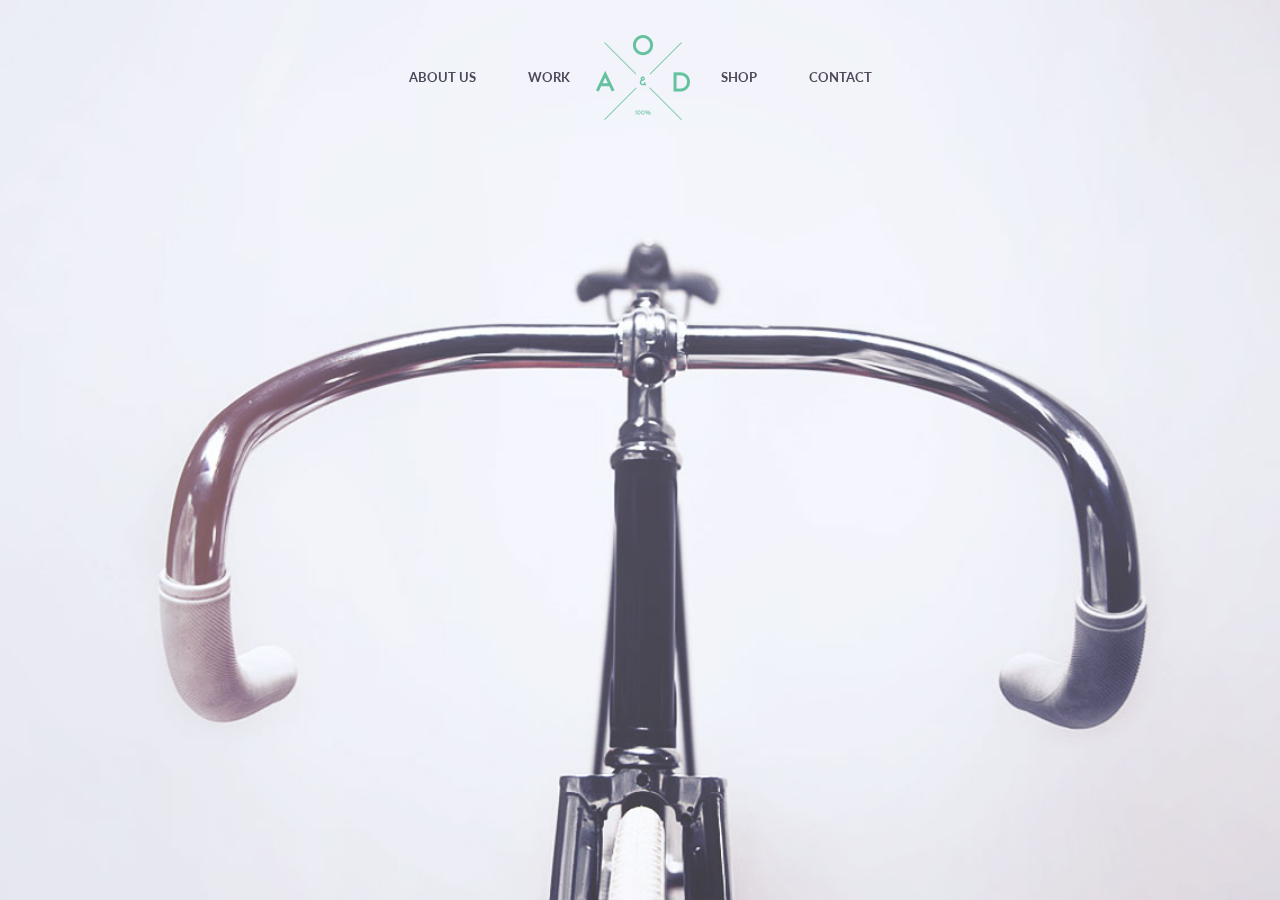
==== bicycle/index.html @ d7415c0c "0003: add section 'Hero'" ====
<!DOCTYPE html>
<html lang="en">
<head>
    <meta charset="UTF-8">
    <meta name="viewport" content="width=device-width, initial-scale=1.0">
    <meta http-equiv="X-UA-Compatible" content="ie=edge">
    <meta name="description" content="Example of Landing Page layout">
    <meta name="keywords" content="HTML,CSS,XML,JavaScript">
    <meta name="author" content="Oleksii Rohochyi">
    <title>AOD Store - get exclusive bikes for best prices.</title>

    <!-- Stylesheets -->
    <link href="https://fonts.googleapis.com/css?family=Lato:300,400,400i,700&display=swap" rel="stylesheet">
    <link rel="stylesheet" href="css/style.min.css">

    <!-- Favicon -->
    <link rel="apple-touch-icon" sizes="180x180" href="img/favicon/apple-touch-icon.png">
    <link rel="icon" type="image/png" sizes="32x32" href="img/favicon/favicon-32x32.png">
    <link rel="icon" type="image/png" sizes="16x16" href="img/favicon/favicon-16x16.png">
    <link rel="manifest" href="img/favicon/site.webmanifest">
</head>
<body>
    <div class="page-wrapper">
        <!-- Header -->
        <header class="page-header js-header">
            <div class="logo--mb">
                <a href="#"><img src="img/logo.png" alt="Bycicle"></a>
            </div>
            <nav class="page-nav js-nav">
                <ul class="page-nav__list">
                    <li class="page-nav__item--dotted"><a href="#about_us" class="page-nav__link js-anchor-link">About us</a></li>
                    <li><a href="#work" class="page-nav__link js-anchor-link">Work</a></li>
                    <li class="page-nav__item logo--lg"><a href="/index.html"><img src="img/logo.png" alt="Bycicle"></a></li>
                    <li class="page-nav__item--dotted"><a href="#shop" class="page-nav__link js-anchor-link">Shop</a></li>
                    <li><a href="#contact" class="page-nav__link js-anchor-link">Contact</a></li>
                </ul>
            </nav>
            <button class="nav-toggler js-nav-toggler">
                <span></span>
                <span></span>
                <span></span>
            </button>
        </header>

        <!-- Section Hero -->
        <div class="page-hero">
            <img src="img/block/hero.jpg" class="page-hero__image" alt="Bicycle Amazing">
        </div>
    </div>

    <!-- Include JavaScript Scripts -->
    <script src="https://code.jquery.com/jquery-2.2.0.min.js" type="text/javascript"></script>
    <script src="js/main.js" type="text/javascript"></script>
</body>
</html>
---- bicycle/css/style.min.css ----
html,body,div,span,applet,object,iframe,h1,h2,h3,h4,h5,h6,p,blockquote,pre,a,abbr,acronym,address,big,cite,code,del,dfn,em,img,ins,kbd,q,s,samp,small,strike,strong,sub,sup,tt,var,b,u,i,center,dl,dt,dd,ol,ul,li,fieldset,form,label,legend,table,caption,tbody,tfoot,thead,tr,th,td,article,aside,canvas,details,embed,figure,figcaption,footer,header,hgroup,menu,nav,output,ruby,section,summary,time,mark,audio,video{margin:0;padding:0;border:0;font-size:100%;font:inherit;vertical-align:baseline}article,aside,details,figcaption,figure,footer,header,hgroup,menu,nav,section{display:block}body{line-height:1}ol,ul{list-style:none}blockquote,q{quotes:none}blockquote:before,blockquote:after,q:before,q:after{content:'';content:none}table{border-collapse:collapse;border-spacing:0}*{margin:0;padding:0;-webkit-box-sizing:border-box;box-sizing:border-box}html{font-family:'Lato', sans-serif;font-size:10px}body{color:#848789}.page-wrapper{background:#f7f7f7}p{font-size:1.8rem;line-height:2}strong{font-weight:bold}a{text-decoration:none;color:#848789}a:hover{text-decoration:underline}.d-none{display:none !important}::-webkit-input-placeholder{color:#929292}:-ms-input-placeholder{color:#929292}::-ms-input-placeholder{font-family:'Lato', sans-serif;color:#929292;opacity:0.5}::placeholder{font-family:'Lato', sans-serif;color:#929292;opacity:0.5}img{vertical-align:middle}.page-header{position:fixed;width:100%;padding-top:15px;z-index:200;background:transparent;-webkit-transition:all .15s;transition:all .15s}.page-header.fixed-header{padding-top:15px;background:#fff}@media screen and (min-width: 768px){.page-header{padding-top:35px}.page-header.fixed-header{padding:5px 0}}.page-hero{width:100%;height:100vh}.page-hero__image{height:100vh;-o-object-fit:cover;object-fit:cover;width:100%}.page-nav{position:fixed;width:100%;background:#fff;display:none;-webkit-transition:all 0.2s;transition:all 0.2s}.page-nav__list{display:-webkit-box;display:-ms-flexbox;display:flex;-webkit-box-orient:vertical;-webkit-box-direction:normal;-ms-flex-direction:column;flex-direction:column;-webkit-box-pack:center;-ms-flex-pack:center;justify-content:center;-webkit-box-align:center;-ms-flex-align:center;align-items:center}.page-nav__link{display:inline-block;color:#4d4959;font-weight:bold;font-size:1.3rem;text-transform:uppercase;padding:1em 2em}.nav-toggler{position:absolute;top:50%;right:15px;-webkit-transform:translateY(-50%);transform:translateY(-50%);width:35px;border:none;background:transparent;outline:none;cursor:pointer}.nav-toggler:focus{outline:-webkit-focus-ring-color auto 1px}.nav-toggler span{display:block;background:#64c29e;width:100%;height:3px;margin:6px 0;border-radius:3px}.nav-toggler--open span{background:#353738}.nav--mobile{display:block}.header-nav--opened{background:#fff}@media screen and (min-width: 768px){.page-nav{position:relative;width:auto;height:auto;background:transparent;display:block}.nav-toggler{display:none}.page-nav__list{-webkit-box-orient:horizontal;-webkit-box-direction:normal;-ms-flex-direction:row;flex-direction:row;-webkit-box-pack:center;-ms-flex-pack:center;justify-content:center;-webkit-box-align:center;-ms-flex-align:center;align-items:center}.page-nav__item{position:relative}.logo-lg{display:block}.logo-mb{display:none}.page-nav__item:after{content:'.';font-size:2rem;color:transparent}.page-nav__item--dotted:after{color:#4d4959}}.logo--lg{display:none}.logo--mb img{width:100%;vertical-align:middle}.logo--mb{display:block;width:60px;margin:0 15px 15px}@media screen and (min-width: 768px){.logo--lg{display:block}.logo--mb{display:none}}
/*# sourceMappingURL=style.min.css.map */
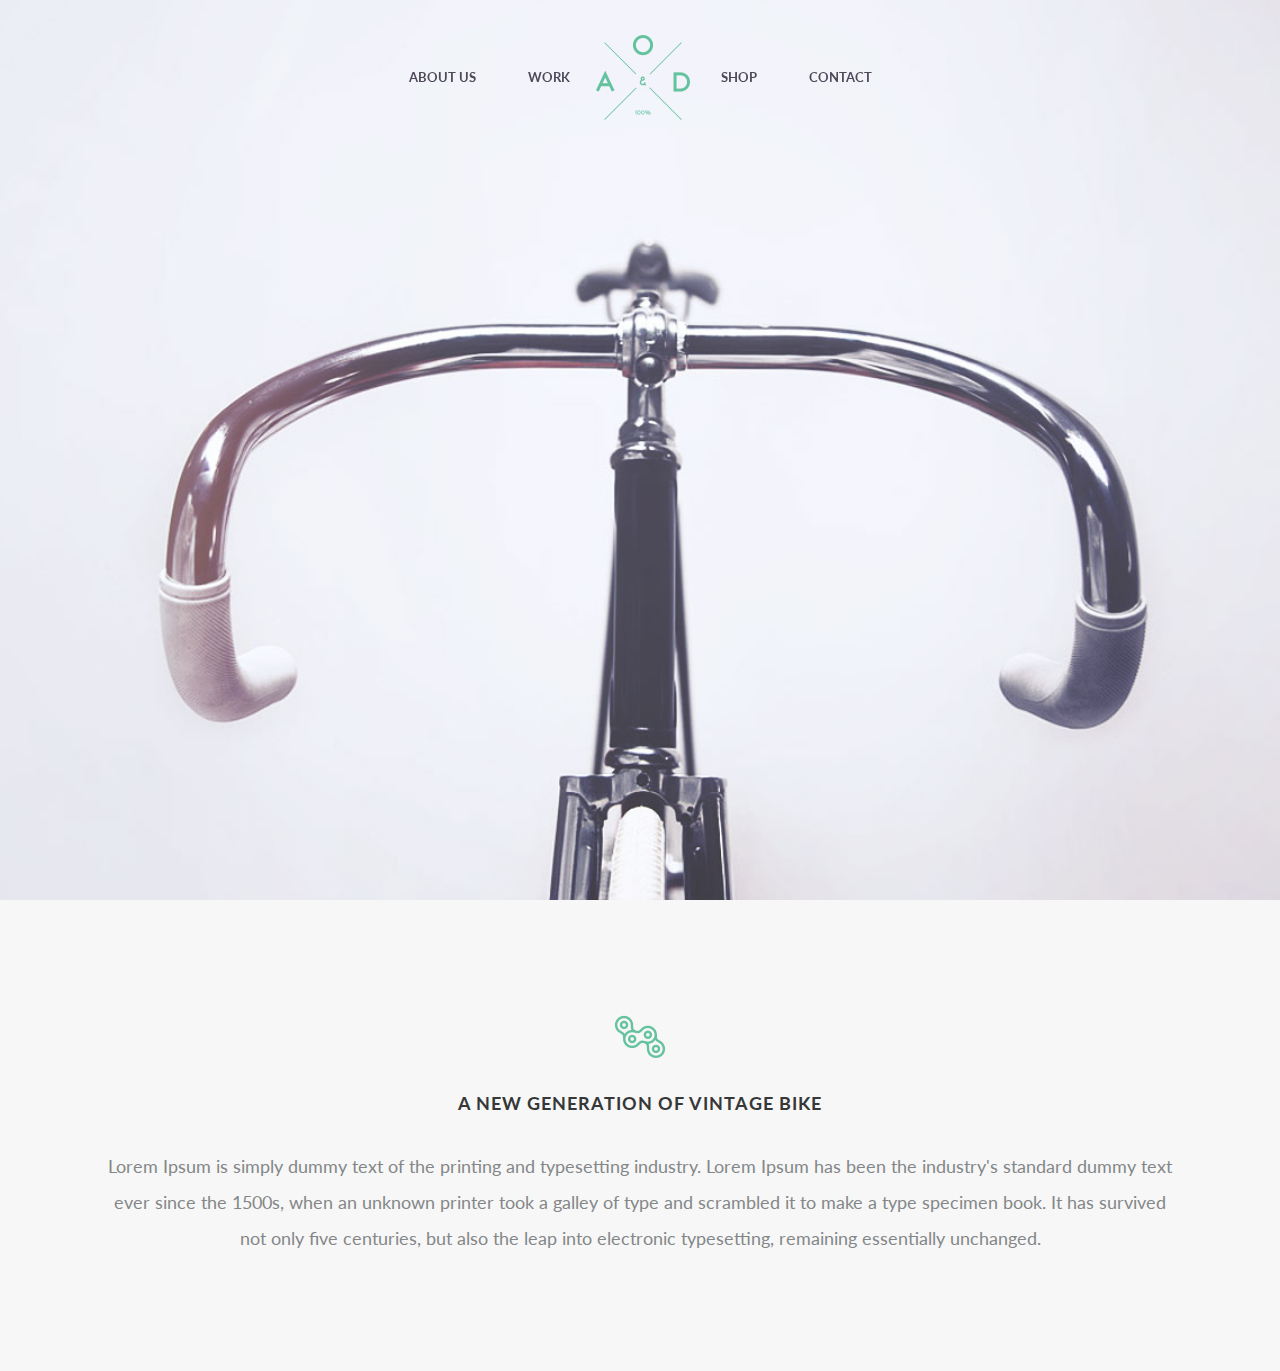
==== commit 7e8f2e9b: "0004: add section 'About us'" ====
--- a/bicycle/index.html
+++ b/bicycle/index.html
@@ -46,8 +46,20 @@
         <div class="page-hero">
             <img src="img/block/hero.jpg" class="page-hero__image" alt="Bicycle Amazing">
         </div>
+
+        <!-- Section About us -->
+        <div id="about_us" class="page-about_us">
+            <header class="page-title__container">
+                <img src="img/icons/cogwheel.png" class="p-title__icon" alt="">
+                <h2 class="page-title">
+                    A NEW GENERATION OF VINTAGE BIKE
+                </h2>
+            </header>
+            <div class="page-about_us__content">
+                <p>Lorem Ipsum is simply dummy text of the printing and typesetting industry. Lorem Ipsum has been the industry's standard dummy text ever since the 1500s, when an unknown printer took a galley of type and scrambled it to make a type specimen book. It has survived not only five centuries, but also the leap into electronic typesetting, remaining essentially unchanged.</p>
+            </div>
+        </div>
     </div>
-
     <!-- Include JavaScript Scripts -->
     <script src="https://code.jquery.com/jquery-2.2.0.min.js" type="text/javascript"></script>
     <script src="js/main.js" type="text/javascript"></script>
--- a/bicycle/css/style.min.css
+++ b/bicycle/css/style.min.css
@@ -1,2 +1,2 @@
-html,body,div,span,applet,object,iframe,h1,h2,h3,h4,h5,h6,p,blockquote,pre,a,abbr,acronym,address,big,cite,code,del,dfn,em,img,ins,kbd,q,s,samp,small,strike,strong,sub,sup,tt,var,b,u,i,center,dl,dt,dd,ol,ul,li,fieldset,form,label,legend,table,caption,tbody,tfoot,thead,tr,th,td,article,aside,canvas,details,embed,figure,figcaption,footer,header,hgroup,menu,nav,output,ruby,section,summary,time,mark,audio,video{margin:0;padding:0;border:0;font-size:100%;font:inherit;vertical-align:baseline}article,aside,details,figcaption,figure,footer,header,hgroup,menu,nav,section{display:block}body{line-height:1}ol,ul{list-style:none}blockquote,q{quotes:none}blockquote:before,blockquote:after,q:before,q:after{content:'';content:none}table{border-collapse:collapse;border-spacing:0}*{margin:0;padding:0;-webkit-box-sizing:border-box;box-sizing:border-box}html{font-family:'Lato', sans-serif;font-size:10px}body{color:#848789}.page-wrapper{background:#f7f7f7}p{font-size:1.8rem;line-height:2}strong{font-weight:bold}a{text-decoration:none;color:#848789}a:hover{text-decoration:underline}.d-none{display:none !important}::-webkit-input-placeholder{color:#929292}:-ms-input-placeholder{color:#929292}::-ms-input-placeholder{font-family:'Lato', sans-serif;color:#929292;opacity:0.5}::placeholder{font-family:'Lato', sans-serif;color:#929292;opacity:0.5}img{vertical-align:middle}.page-header{position:fixed;width:100%;padding-top:15px;z-index:200;background:transparent;-webkit-transition:all .15s;transition:all .15s}.page-header.fixed-header{padding-top:15px;background:#fff}@media screen and (min-width: 768px){.page-header{padding-top:35px}.page-header.fixed-header{padding:5px 0}}.page-hero{width:100%;height:100vh}.page-hero__image{height:100vh;-o-object-fit:cover;object-fit:cover;width:100%}.page-nav{position:fixed;width:100%;background:#fff;display:none;-webkit-transition:all 0.2s;transition:all 0.2s}.page-nav__list{display:-webkit-box;display:-ms-flexbox;display:flex;-webkit-box-orient:vertical;-webkit-box-direction:normal;-ms-flex-direction:column;flex-direction:column;-webkit-box-pack:center;-ms-flex-pack:center;justify-content:center;-webkit-box-align:center;-ms-flex-align:center;align-items:center}.page-nav__link{display:inline-block;color:#4d4959;font-weight:bold;font-size:1.3rem;text-transform:uppercase;padding:1em 2em}.nav-toggler{position:absolute;top:50%;right:15px;-webkit-transform:translateY(-50%);transform:translateY(-50%);width:35px;border:none;background:transparent;outline:none;cursor:pointer}.nav-toggler:focus{outline:-webkit-focus-ring-color auto 1px}.nav-toggler span{display:block;background:#64c29e;width:100%;height:3px;margin:6px 0;border-radius:3px}.nav-toggler--open span{background:#353738}.nav--mobile{display:block}.header-nav--opened{background:#fff}@media screen and (min-width: 768px){.page-nav{position:relative;width:auto;height:auto;background:transparent;display:block}.nav-toggler{display:none}.page-nav__list{-webkit-box-orient:horizontal;-webkit-box-direction:normal;-ms-flex-direction:row;flex-direction:row;-webkit-box-pack:center;-ms-flex-pack:center;justify-content:center;-webkit-box-align:center;-ms-flex-align:center;align-items:center}.page-nav__item{position:relative}.logo-lg{display:block}.logo-mb{display:none}.page-nav__item:after{content:'.';font-size:2rem;color:transparent}.page-nav__item--dotted:after{color:#4d4959}}.logo--lg{display:none}.logo--mb img{width:100%;vertical-align:middle}.logo--mb{display:block;width:60px;margin:0 15px 15px}@media screen and (min-width: 768px){.logo--lg{display:block}.logo--mb{display:none}}
+html,body,div,span,applet,object,iframe,h1,h2,h3,h4,h5,h6,p,blockquote,pre,a,abbr,acronym,address,big,cite,code,del,dfn,em,img,ins,kbd,q,s,samp,small,strike,strong,sub,sup,tt,var,b,u,i,center,dl,dt,dd,ol,ul,li,fieldset,form,label,legend,table,caption,tbody,tfoot,thead,tr,th,td,article,aside,canvas,details,embed,figure,figcaption,footer,header,hgroup,menu,nav,output,ruby,section,summary,time,mark,audio,video{margin:0;padding:0;border:0;font-size:100%;font:inherit;vertical-align:baseline}article,aside,details,figcaption,figure,footer,header,hgroup,menu,nav,section{display:block}body{line-height:1}ol,ul{list-style:none}blockquote,q{quotes:none}blockquote:before,blockquote:after,q:before,q:after{content:'';content:none}table{border-collapse:collapse;border-spacing:0}*{margin:0;padding:0;-webkit-box-sizing:border-box;box-sizing:border-box}html{font-family:'Lato', sans-serif;font-size:10px}body{color:#848789}.page-wrapper{background:#f7f7f7}p{font-size:1.8rem;line-height:2}strong{font-weight:bold}a{text-decoration:none;color:#848789}a:hover{text-decoration:underline}.d-none{display:none !important}::-webkit-input-placeholder{color:#929292}:-ms-input-placeholder{color:#929292}::-ms-input-placeholder{font-family:'Lato', sans-serif;color:#929292;opacity:0.5}::placeholder{font-family:'Lato', sans-serif;color:#929292;opacity:0.5}img{vertical-align:middle}.page-header{position:fixed;width:100%;padding-top:15px;z-index:200;background:transparent;-webkit-transition:all .15s;transition:all .15s}.page-header.fixed-header{padding-top:15px;background:#fff}@media screen and (min-width: 768px){.page-header{padding-top:35px}.page-header.fixed-header{padding:5px 0}}.page-hero{width:100%;height:100vh}.page-hero__image{height:100vh;-o-object-fit:cover;object-fit:cover;width:100%}.page-about_us{padding:115px 15px}.page-about_us__content{text-align:center;max-width:1080px;margin:0 auto}.page-nav{position:fixed;width:100%;background:#fff;display:none;-webkit-transition:all 0.2s;transition:all 0.2s}.page-nav__list{display:-webkit-box;display:-ms-flexbox;display:flex;-webkit-box-orient:vertical;-webkit-box-direction:normal;-ms-flex-direction:column;flex-direction:column;-webkit-box-pack:center;-ms-flex-pack:center;justify-content:center;-webkit-box-align:center;-ms-flex-align:center;align-items:center}.page-nav__link{display:inline-block;color:#4d4959;font-weight:bold;font-size:1.3rem;text-transform:uppercase;padding:1em 2em}.nav-toggler{position:absolute;top:50%;right:15px;-webkit-transform:translateY(-50%);transform:translateY(-50%);width:35px;border:none;background:transparent;outline:none;cursor:pointer}.nav-toggler:focus{outline:-webkit-focus-ring-color auto 1px}.nav-toggler span{display:block;background:#64c29e;width:100%;height:3px;margin:6px 0;border-radius:3px}.nav-toggler--open span{background:#353738}.nav--mobile{display:block}.header-nav--opened{background:#fff}@media screen and (min-width: 768px){.page-nav{position:relative;width:auto;height:auto;background:transparent;display:block}.nav-toggler{display:none}.page-nav__list{-webkit-box-orient:horizontal;-webkit-box-direction:normal;-ms-flex-direction:row;flex-direction:row;-webkit-box-pack:center;-ms-flex-pack:center;justify-content:center;-webkit-box-align:center;-ms-flex-align:center;align-items:center}.page-nav__item{position:relative}.logo-lg{display:block}.logo-mb{display:none}.page-nav__item:after{content:'.';font-size:2rem;color:transparent}.page-nav__item--dotted:after{color:#4d4959}}.logo--lg{display:none}.logo--mb img{width:100%;vertical-align:middle}.logo--mb{display:block;width:60px;margin:0 15px 15px}@media screen and (min-width: 768px){.logo--lg{display:block}.logo--mb{display:none}}.page-title__container{text-align:center}.page-title__icon{vertical-align:middle}.page-title{padding:2em 0;color:#353738;font-weight:bold;font-size:1.8rem;letter-spacing:1px}
 /*# sourceMappingURL=style.min.css.map */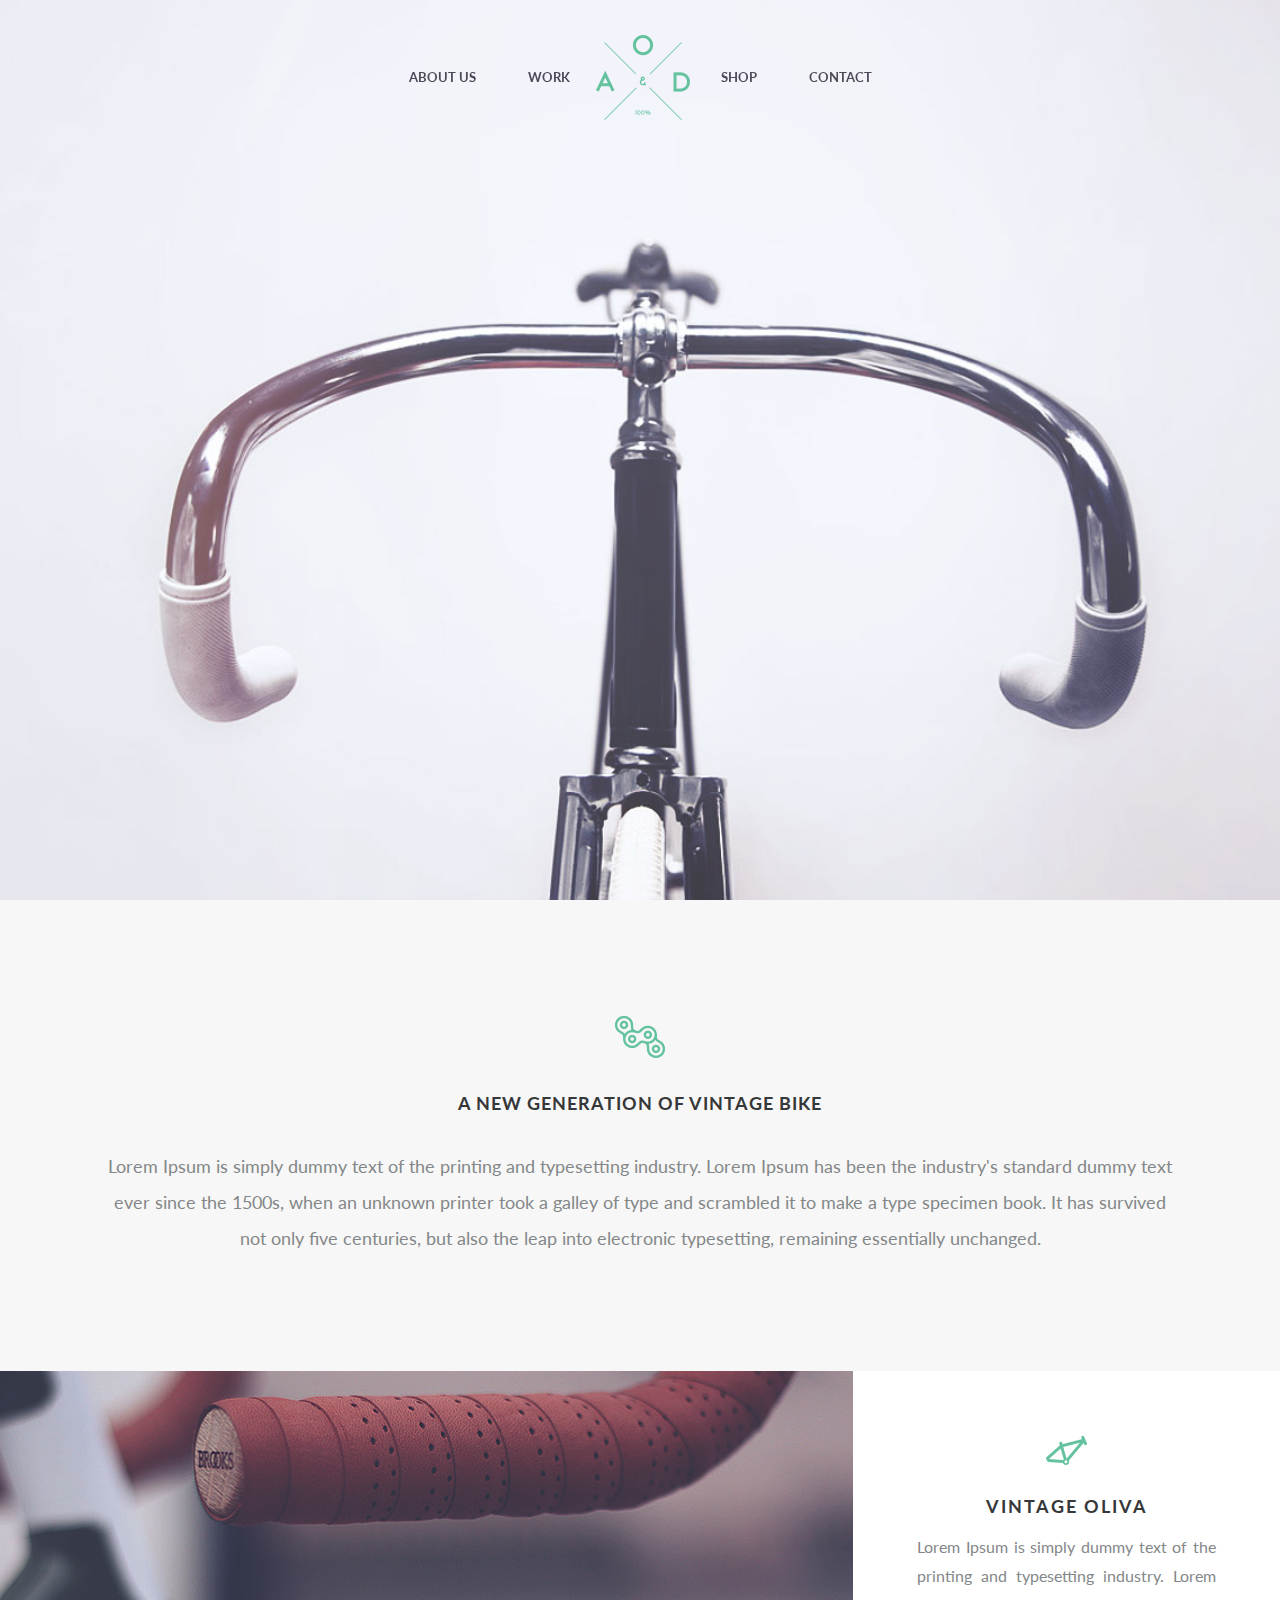
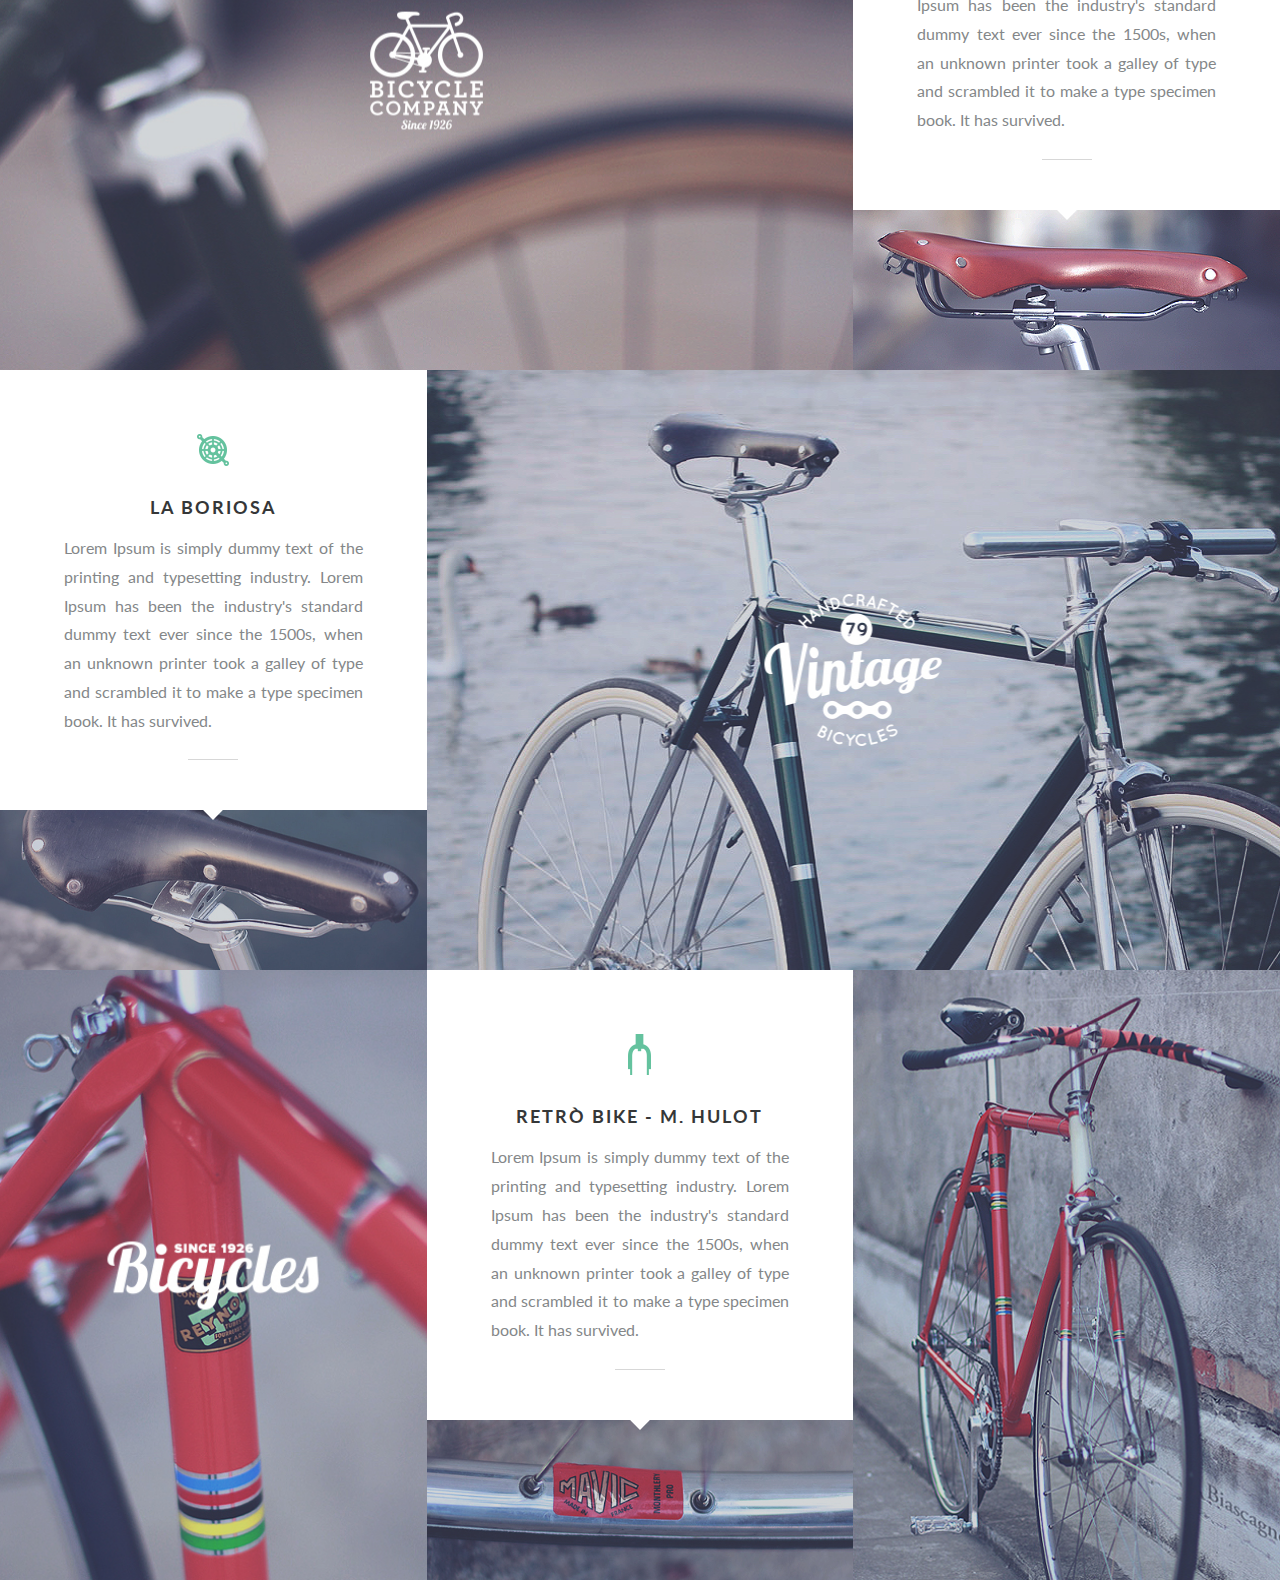
==== commit 6e18d717: "0005: add section 'Work'" ====
--- a/bicycle/index.html
+++ b/bicycle/index.html
@@ -59,6 +59,49 @@
                 <p>Lorem Ipsum is simply dummy text of the printing and typesetting industry. Lorem Ipsum has been the industry's standard dummy text ever since the 1500s, when an unknown printer took a galley of type and scrambled it to make a type specimen book. It has survived not only five centuries, but also the leap into electronic typesetting, remaining essentially unchanged.</p>
             </div>
         </div>
+        <!-- Section Work -->
+        <div id="work" class="page-work">
+            <div class="work-item work-1"><img src="img/work/bike01.jpg" alt="work" class="work-item__image"></div>
+            <div class="work-item work-4"><img src="img/work/bike03.jpg" alt="work" class="work-item__image"></div>
+            <div class="work-item work-5"><img src="img/work/bike05.jpg" alt="work" class="work-item__image"></div>
+            <div class="work-item work-7"><img src="img/work/bike07.jpg" alt="work" class="work-item__image"></div>
+            <div class="work-item work-item--secondary work-2">
+                <div class="work-item__col work-item__content">
+                    <img src="img/icons/oliva.png" alt="">
+                    <h4 class="work-item__title">vintage Oliva</h4>
+                    <p>
+                        Lorem Ipsum is simply dummy text of the printing and typesetting industry. Lorem Ipsum has been the industry's standard dummy text ever since the 1500s, when an unknown printer took a galley of type and scrambled it to make a type specimen book. It has survived.
+                    </p>
+                </div>
+                <div class="work-item__col">
+                    <img src="img/work/bike02.jpg" class="work-item__image" alt="work">
+                </div>
+            </div>
+            <div class="work-item work-item--secondary work-3">
+                <div class="work-item__col work-item__content">
+                    <img src="img/icons/boriosa.png" alt="">
+                    <h4 class="work-item__title">La Boriosa</h4>
+                    <p>
+                        Lorem Ipsum is simply dummy text of the printing and typesetting industry. Lorem Ipsum has been the industry's standard dummy text ever since the 1500s, when an unknown printer took a galley of type and scrambled it to make a type specimen book. It has survived.
+                    </p>
+                </div>
+                <div class="work-item__col">
+                    <img src="img/work/bike04.jpg" class="work-item__image" alt="work">
+                </div>
+            </div>
+            <div class="work-item work-item--secondary work-6">
+                <div class="work-item__col work-item__content">
+                    <img src="img/icons/hulot.png" alt="">
+                    <h4 class="work-item__title">retrò Bike - M. Hulot</h4>
+                    <p>
+                        Lorem Ipsum is simply dummy text of the printing and typesetting industry. Lorem Ipsum has been the industry's standard dummy text ever since the 1500s, when an unknown printer took a galley of type and scrambled it to make a type specimen book. It has survived.
+                    </p>
+                </div>
+                <div class="work-item__col">
+                    <img src="img/work/bike06.jpg" class="work-item__image" alt="work">
+                </div>
+            </div>
+        </div>
     </div>
     <!-- Include JavaScript Scripts -->
     <script src="https://code.jquery.com/jquery-2.2.0.min.js" type="text/javascript"></script>
--- a/bicycle/css/style.min.css
+++ b/bicycle/css/style.min.css
@@ -1,2 +1,14 @@
-html,body,div,span,applet,object,iframe,h1,h2,h3,h4,h5,h6,p,blockquote,pre,a,abbr,acronym,address,big,cite,code,del,dfn,em,img,ins,kbd,q,s,samp,small,strike,strong,sub,sup,tt,var,b,u,i,center,dl,dt,dd,ol,ul,li,fieldset,form,label,legend,table,caption,tbody,tfoot,thead,tr,th,td,article,aside,canvas,details,embed,figure,figcaption,footer,header,hgroup,menu,nav,output,ruby,section,summary,time,mark,audio,video{margin:0;padding:0;border:0;font-size:100%;font:inherit;vertical-align:baseline}article,aside,details,figcaption,figure,footer,header,hgroup,menu,nav,section{display:block}body{line-height:1}ol,ul{list-style:none}blockquote,q{quotes:none}blockquote:before,blockquote:after,q:before,q:after{content:'';content:none}table{border-collapse:collapse;border-spacing:0}*{margin:0;padding:0;-webkit-box-sizing:border-box;box-sizing:border-box}html{font-family:'Lato', sans-serif;font-size:10px}body{color:#848789}.page-wrapper{background:#f7f7f7}p{font-size:1.8rem;line-height:2}strong{font-weight:bold}a{text-decoration:none;color:#848789}a:hover{text-decoration:underline}.d-none{display:none !important}::-webkit-input-placeholder{color:#929292}:-ms-input-placeholder{color:#929292}::-ms-input-placeholder{font-family:'Lato', sans-serif;color:#929292;opacity:0.5}::placeholder{font-family:'Lato', sans-serif;color:#929292;opacity:0.5}img{vertical-align:middle}.page-header{position:fixed;width:100%;padding-top:15px;z-index:200;background:transparent;-webkit-transition:all .15s;transition:all .15s}.page-header.fixed-header{padding-top:15px;background:#fff}@media screen and (min-width: 768px){.page-header{padding-top:35px}.page-header.fixed-header{padding:5px 0}}.page-hero{width:100%;height:100vh}.page-hero__image{height:100vh;-o-object-fit:cover;object-fit:cover;width:100%}.page-about_us{padding:115px 15px}.page-about_us__content{text-align:center;max-width:1080px;margin:0 auto}.page-nav{position:fixed;width:100%;background:#fff;display:none;-webkit-transition:all 0.2s;transition:all 0.2s}.page-nav__list{display:-webkit-box;display:-ms-flexbox;display:flex;-webkit-box-orient:vertical;-webkit-box-direction:normal;-ms-flex-direction:column;flex-direction:column;-webkit-box-pack:center;-ms-flex-pack:center;justify-content:center;-webkit-box-align:center;-ms-flex-align:center;align-items:center}.page-nav__link{display:inline-block;color:#4d4959;font-weight:bold;font-size:1.3rem;text-transform:uppercase;padding:1em 2em}.nav-toggler{position:absolute;top:50%;right:15px;-webkit-transform:translateY(-50%);transform:translateY(-50%);width:35px;border:none;background:transparent;outline:none;cursor:pointer}.nav-toggler:focus{outline:-webkit-focus-ring-color auto 1px}.nav-toggler span{display:block;background:#64c29e;width:100%;height:3px;margin:6px 0;border-radius:3px}.nav-toggler--open span{background:#353738}.nav--mobile{display:block}.header-nav--opened{background:#fff}@media screen and (min-width: 768px){.page-nav{position:relative;width:auto;height:auto;background:transparent;display:block}.nav-toggler{display:none}.page-nav__list{-webkit-box-orient:horizontal;-webkit-box-direction:normal;-ms-flex-direction:row;flex-direction:row;-webkit-box-pack:center;-ms-flex-pack:center;justify-content:center;-webkit-box-align:center;-ms-flex-align:center;align-items:center}.page-nav__item{position:relative}.logo-lg{display:block}.logo-mb{display:none}.page-nav__item:after{content:'.';font-size:2rem;color:transparent}.page-nav__item--dotted:after{color:#4d4959}}.logo--lg{display:none}.logo--mb img{width:100%;vertical-align:middle}.logo--mb{display:block;width:60px;margin:0 15px 15px}@media screen and (min-width: 768px){.logo--lg{display:block}.logo--mb{display:none}}.page-title__container{text-align:center}.page-title__icon{vertical-align:middle}.page-title{padding:2em 0;color:#353738;font-weight:bold;font-size:1.8rem;letter-spacing:1px}
+html,body,div,span,applet,object,iframe,h1,h2,h3,h4,h5,h6,p,blockquote,pre,a,abbr,acronym,address,big,cite,code,del,dfn,em,img,ins,kbd,q,s,samp,small,strike,strong,sub,sup,tt,var,b,u,i,center,dl,dt,dd,ol,ul,li,fieldset,form,label,legend,table,caption,tbody,tfoot,thead,tr,th,td,article,aside,canvas,details,embed,figure,figcaption,footer,header,hgroup,menu,nav,output,ruby,section,summary,time,mark,audio,video{margin:0;padding:0;border:0;font-size:100%;font:inherit;vertical-align:baseline}article,aside,details,figcaption,figure,footer,header,hgroup,menu,nav,section{display:block}body{line-height:1}ol,ul{list-style:none}blockquote,q{quotes:none}blockquote:before,blockquote:after,q:before,q:after{content:'';content:none}table{border-collapse:collapse;border-spacing:0}*{margin:0;padding:0;-webkit-box-sizing:border-box;box-sizing:border-box}html{font-family:'Lato', sans-serif;font-size:10px}body{color:#848789}.page-wrapper{background:#f7f7f7}p{font-size:1.8rem;line-height:2}strong{font-weight:bold}a{text-decoration:none;color:#848789}a:hover{text-decoration:underline}.d-none{display:none !important}::-webkit-input-placeholder{color:#929292}:-ms-input-placeholder{color:#929292}::-ms-input-placeholder{font-family:'Lato', sans-serif;color:#929292;opacity:0.5}::placeholder{font-family:'Lato', sans-serif;color:#929292;opacity:0.5}img{vertical-align:middle}.page-header{position:fixed;width:100%;padding-top:15px;z-index:200;background:transparent;-webkit-transition:all .15s;transition:all .15s}.page-header.fixed-header{padding-top:15px;background:#fff}@media screen and (min-width: 768px){.page-header{padding-top:35px}.page-header.fixed-header{padding:5px 0}}.page-hero{width:100%;height:100vh}.page-hero__image{height:100vh;-o-object-fit:cover;object-fit:cover;width:100%}.page-about_us{padding:115px 15px}.page-about_us__content{text-align:center;max-width:1080px;margin:0 auto}.page-work{display:-ms-grid;display:grid;-ms-grid-columns:1fr;grid-template-columns:1fr;-ms-grid-rows:auto;grid-template-rows:auto;grid-template-areas:"w1"+ "w2"+ "w4"+ "w3"+ "w5"+ "w6"+ "w7"}.work-item--secondary{display:-webkit-box;display:-ms-flexbox;display:flex;-webkit-box-orient:vertical;-webkit-box-direction:normal;-ms-flex-direction:column;flex-direction:column}.work-item__content{position:relative;text-align:center;padding:15% 15% 10%;-webkit-box-flex:1;-ms-flex:1;flex:1;background:#fff}.work-item__content:before{content:"";position:absolute;bottom:50px;left:50%;-webkit-transform:translateX(-50%);transform:translateX(-50%);height:1px;width:50px;background:#353738;opacity:.2}.work-item__content:after{content:'';position:absolute;bottom:-7px;left:50%;-webkit-transform:translateX(-50%) rotate(45deg);transform:translateX(-50%) rotate(45deg);width:14px;height:14px;background:#fff}.work-item__content p{font-size:1.6rem;text-align:justify;margin-bottom:2em;line-height:1.8}.work-item__title{font-size:1.8rem;margin-top:1.8em;margin-bottom:1em;font-weight:bold;text-transform:uppercase;color:#353738;letter-spacing:2px}.work-item__image{width:100%;height:100%;-o-object-fit:cover;object-fit:cover}.work-1{-ms-grid-row:1;-ms-grid-column:1;grid-area:w1}.work-2{-ms-grid-row:2;-ms-grid-column:1;grid-area:w2}.work-3{-ms-grid-row:4;-ms-grid-column:1;grid-area:w3}.work-4{-ms-grid-row:3;-ms-grid-column:1;grid-area:w4}.work-5{-ms-grid-row:5;-ms-grid-column:1;grid-area:w5}.work-6{-ms-grid-row:6;-ms-grid-column:1;grid-area:w6}.work-7{-ms-grid-row:7;-ms-grid-column:1;grid-area:w7}@media screen and (min-width: 576px){.page-work{-ms-grid-columns:(1fr)[2];grid-template-columns:repeat(2, 1fr);grid-template-areas:"w1 w1"+ "w2 w3"+ "w4 w4"+ "w5 w6"+ "w7 w7"}}@media screen and (min-width: 1200px){.page-work{-ms-grid-columns:(1fr)[3];grid-template-columns:repeat(3, 1fr);grid-template-areas:"w1 w1 w2"+ "w3 w4 w4"+ "w5 w6 w7"}}.page-nav{position:fixed;width:100%;background:#fff;display:none;-webkit-transition:all 0.2s;transition:all 0.2s}.page-nav__list{display:-webkit-box;display:-ms-flexbox;display:flex;-webkit-box-orient:vertical;-webkit-box-direction:normal;-ms-flex-direction:column;flex-direction:column;-webkit-box-pack:center;-ms-flex-pack:center;justify-content:center;-webkit-box-align:center;-ms-flex-align:center;align-items:center}.page-nav__link{display:inline-block;color:#4d4959;font-weight:bold;font-size:1.3rem;text-transform:uppercase;padding:1em 2em}.nav-toggler{position:absolute;top:50%;right:15px;-webkit-transform:translateY(-50%);transform:translateY(-50%);width:35px;border:none;background:transparent;outline:none;cursor:pointer}.nav-toggler:focus{outline:-webkit-focus-ring-color auto 1px}.nav-toggler span{display:block;background:#64c29e;width:100%;height:3px;margin:6px 0;border-radius:3px}.nav-toggler--open span{background:#353738}.nav--mobile{display:block}.header-nav--opened{background:#fff}@media screen and (min-width: 768px){.page-nav{position:relative;width:auto;height:auto;background:transparent;display:block}.nav-toggler{display:none}.page-nav__list{-webkit-box-orient:horizontal;-webkit-box-direction:normal;-ms-flex-direction:row;flex-direction:row;-webkit-box-pack:center;-ms-flex-pack:center;justify-content:center;-webkit-box-align:center;-ms-flex-align:center;align-items:center}.page-nav__item{position:relative}.logo-lg{display:block}.logo-mb{display:none}.page-nav__item:after{content:'.';font-size:2rem;color:transparent}.page-nav__item--dotted:after{color:#4d4959}}.logo--lg{display:none}.logo--mb img{width:100%;vertical-align:middle}.logo--mb{display:block;width:60px;margin:0 15px 15px}@media screen and (min-width: 768px){.logo--lg{display:block}.logo--mb{display:none}}.page-title__container{text-align:center}.page-title__icon{vertical-align:middle}.page-title{padding:2em 0;color:#353738;font-weight:bold;font-size:1.8rem;letter-spacing:1px}
 /*# sourceMappingURL=style.min.css.map */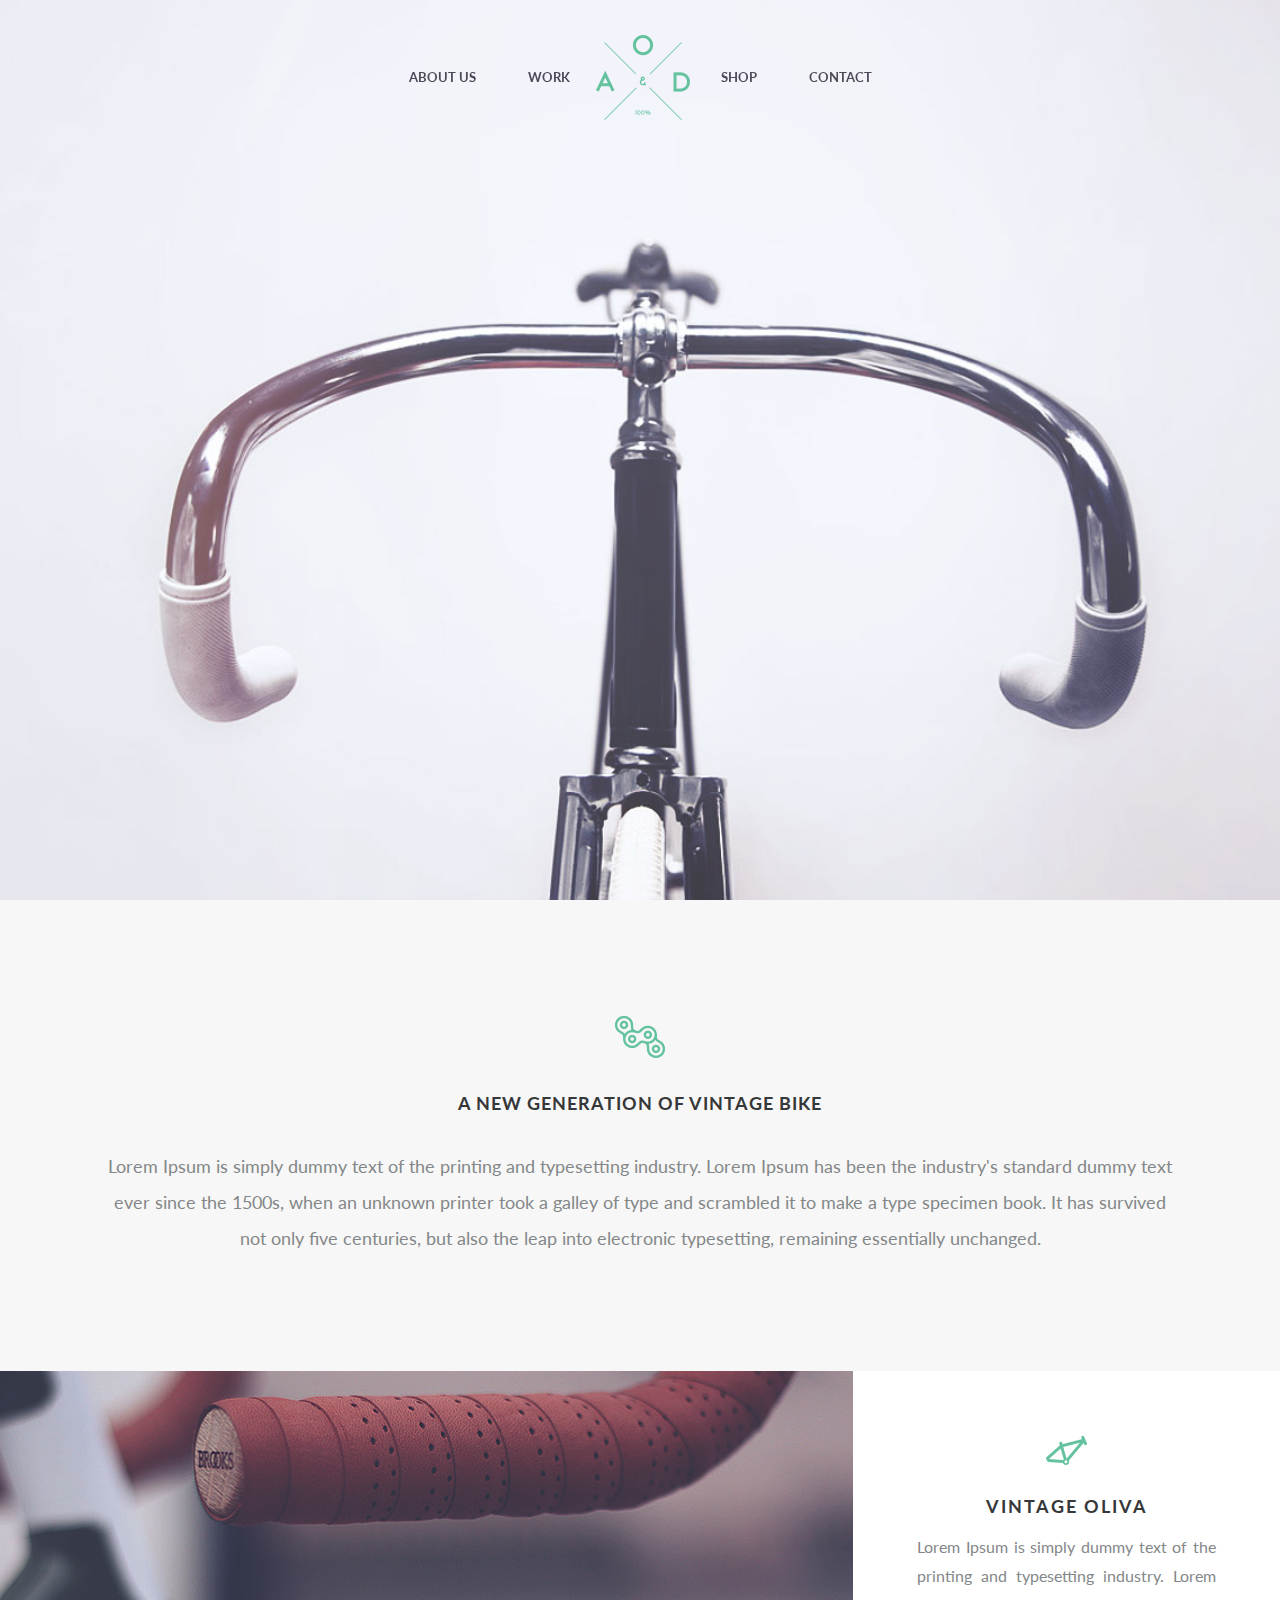
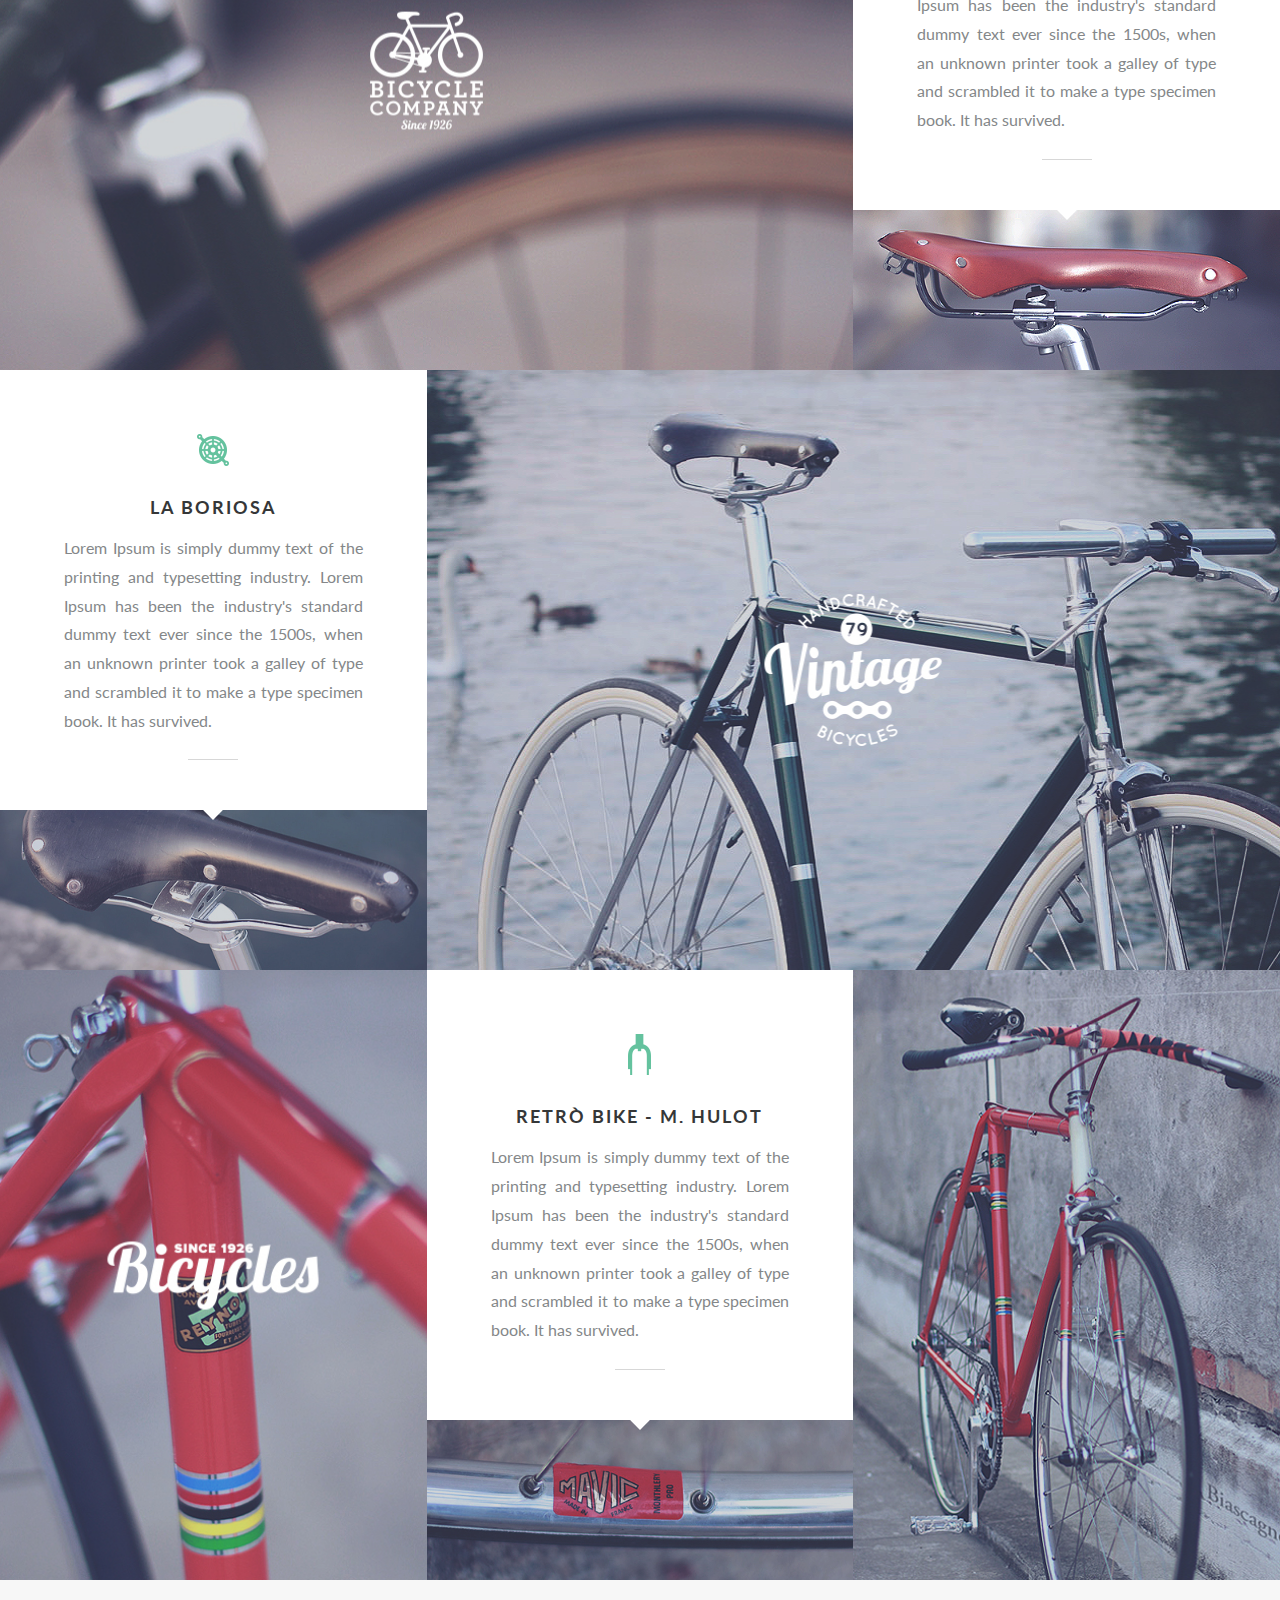
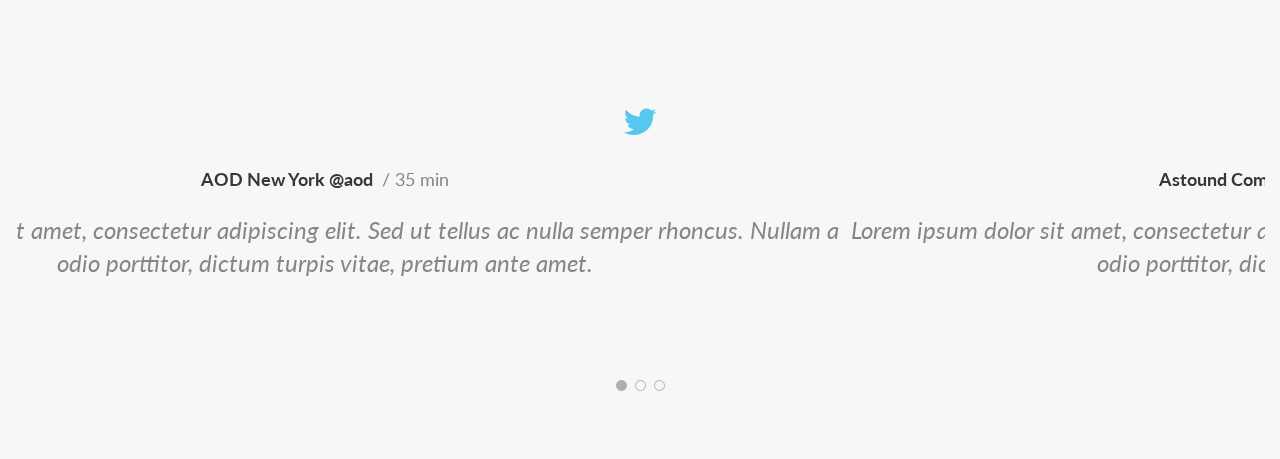
==== commit 42af98af: "0006: add section 'Reviews'" ====
--- a/bicycle/index.html
+++ b/bicycle/index.html
@@ -102,9 +102,59 @@
                 </div>
             </div>
         </div>
+
+        <!-- Section Reviews -->
+        <div class="page-reviews">
+            <div class="page-reviews__header">
+                <img src="img/icons/twitter-light.png" alt="twitter">
+            </div>
+
+            <!-- Review Slider  -->
+            <div class="review-slider">
+                <!-- Slide 01 -->
+                <div class="review-item">
+                    <div class="review-item__title">
+                        <strong>AOD New York @aod</strong>/
+                        <span>35 min</span>
+                    </div>
+                    <div class="review-item__content">
+                        <p>
+                            Lorem ipsum dolor sit amet, consectetur adipiscing elit. Sed ut tellus ac nulla semper rhoncus. Nullam a odio porttitor, dictum turpis vitae, pretium ante amet.
+                        </p>
+                    </div>
+                </div>
+
+                <!-- Slide 02 -->
+                <div class="review-item">
+                    <div class="review-item__title">
+                        <strong>Astound Commerce @astound_commerce</strong>/
+                        <span>15 min</span>
+                    </div>
+                    <div class="review-item__content">
+                        <p>
+                            Lorem ipsum dolor sit amet, consectetur adipiscing elit. Sed ut tellus ac nulla semper rhoncus. Nullam a odio porttitor, dictum turpis vitae, pretium ante amet.
+                        </p>
+                    </div>
+                </div>
+
+                <!-- Slide 03 -->
+                <div class="review-item">
+                    <div class="review-item__title">
+                        <strong>Luke Seven @luke_seven</strong>/
+                        <span>40 min</span>
+                    </div>
+                    <div class="review-item__content">
+                        <p>
+                            Lorem ipsum dolor sit amet, consectetur adipiscing elit. Sed ut tellus ac nulla semper rhoncus. Nullam a odio porttitor, dictum turpis vitae, pretium ante amet.
+                        </p>
+                    </div>
+                </div>
+            </div>
+        </div>
     </div>
     <!-- Include JavaScript Scripts -->
     <script src="https://code.jquery.com/jquery-2.2.0.min.js" type="text/javascript"></script>
+    <script src="js/slick.min.js" type="text/javascript"></script>
     <script src="js/main.js" type="text/javascript"></script>
 </body>
 </html>--- a/bicycle/css/style.min.css
+++ b/bicycle/css/style.min.css
@@ -1,4 +1,4 @@
-html,body,div,span,applet,object,iframe,h1,h2,h3,h4,h5,h6,p,blockquote,pre,a,abbr,acronym,address,big,cite,code,del,dfn,em,img,ins,kbd,q,s,samp,small,strike,strong,sub,sup,tt,var,b,u,i,center,dl,dt,dd,ol,ul,li,fieldset,form,label,legend,table,caption,tbody,tfoot,thead,tr,th,td,article,aside,canvas,details,embed,figure,figcaption,footer,header,hgroup,menu,nav,output,ruby,section,summary,time,mark,audio,video{margin:0;padding:0;border:0;font-size:100%;font:inherit;vertical-align:baseline}article,aside,details,figcaption,figure,footer,header,hgroup,menu,nav,section{display:block}body{line-height:1}ol,ul{list-style:none}blockquote,q{quotes:none}blockquote:before,blockquote:after,q:before,q:after{content:'';content:none}table{border-collapse:collapse;border-spacing:0}*{margin:0;padding:0;-webkit-box-sizing:border-box;box-sizing:border-box}html{font-family:'Lato', sans-serif;font-size:10px}body{color:#848789}.page-wrapper{background:#f7f7f7}p{font-size:1.8rem;line-height:2}strong{font-weight:bold}a{text-decoration:none;color:#848789}a:hover{text-decoration:underline}.d-none{display:none !important}::-webkit-input-placeholder{color:#929292}:-ms-input-placeholder{color:#929292}::-ms-input-placeholder{font-family:'Lato', sans-serif;color:#929292;opacity:0.5}::placeholder{font-family:'Lato', sans-serif;color:#929292;opacity:0.5}img{vertical-align:middle}.page-header{position:fixed;width:100%;padding-top:15px;z-index:200;background:transparent;-webkit-transition:all .15s;transition:all .15s}.page-header.fixed-header{padding-top:15px;background:#fff}@media screen and (min-width: 768px){.page-header{padding-top:35px}.page-header.fixed-header{padding:5px 0}}.page-hero{width:100%;height:100vh}.page-hero__image{height:100vh;-o-object-fit:cover;object-fit:cover;width:100%}.page-about_us{padding:115px 15px}.page-about_us__content{text-align:center;max-width:1080px;margin:0 auto}.page-work{display:-ms-grid;display:grid;-ms-grid-columns:1fr;grid-template-columns:1fr;-ms-grid-rows:auto;grid-template-rows:auto;grid-template-areas:"w1"+html,body,div,span,applet,object,iframe,h1,h2,h3,h4,h5,h6,p,blockquote,pre,a,abbr,acronym,address,big,cite,code,del,dfn,em,img,ins,kbd,q,s,samp,small,strike,strong,sub,sup,tt,var,b,u,i,center,dl,dt,dd,ol,ul,li,fieldset,form,label,legend,table,caption,tbody,tfoot,thead,tr,th,td,article,aside,canvas,details,embed,figure,figcaption,footer,header,hgroup,menu,nav,output,ruby,section,summary,time,mark,audio,video{margin:0;padding:0;border:0;font-size:100%;font:inherit;vertical-align:baseline}article,aside,details,figcaption,figure,footer,header,hgroup,menu,nav,section{display:block}body{line-height:1}ol,ul{list-style:none}blockquote,q{quotes:none}blockquote:before,blockquote:after,q:before,q:after{content:'';content:none}table{border-collapse:collapse;border-spacing:0}.slick-slider{position:relative;display:block;-webkit-box-sizing:border-box;box-sizing:border-box;-webkit-touch-callout:none;-webkit-user-select:none;-moz-user-select:none;-ms-user-select:none;user-select:none;-ms-touch-action:pan-y;touch-action:pan-y;-webkit-tap-highlight-color:transparent}.slick-list{position:relative;overflow:hidden;display:block;margin:0;padding:0}.slick-list:focus{outline:none}.slick-list.dragging{cursor:pointer;cursor:hand}.slick-slider .slick-track,.slick-slider .slick-list{-webkit-transform:translate3d(0, 0, 0);transform:translate3d(0, 0, 0)}.slick-track{position:relative;left:0;top:0;display:block;margin-left:auto;margin-right:auto}.slick-track:before,.slick-track:after{content:"";display:table}.slick-track:after{clear:both}.slick-loading .slick-track{visibility:hidden}.slick-slide{float:left;height:100%;min-height:1px;display:none}[dir="rtl"] .slick-slide{float:right}.slick-slide img{display:block}.slick-slide.slick-loading img{display:none}.slick-slide.dragging img{pointer-events:none}.slick-initialized .slick-slide{display:block}.slick-loading .slick-slide{visibility:hidden}.slick-vertical .slick-slide{display:block;height:auto;border:1px solid transparent}.slick-arrow.slick-hidden{display:none}*{margin:0;padding:0;-webkit-box-sizing:border-box;box-sizing:border-box}html{font-family:'Lato', sans-serif;font-size:10px}body{color:#848789}.page-wrapper{background:#f7f7f7}p{font-size:1.8rem;line-height:2}strong{font-weight:bold}a{text-decoration:none;color:#848789}a:hover{text-decoration:underline}.d-none{display:none !important}::-webkit-input-placeholder{color:#929292}:-ms-input-placeholder{color:#929292}::-ms-input-placeholder{font-family:'Lato', sans-serif;color:#929292;opacity:0.5}::placeholder{font-family:'Lato', sans-serif;color:#929292;opacity:0.5}img{vertical-align:middle}.page-header{position:fixed;width:100%;padding-top:15px;z-index:200;background:transparent;-webkit-transition:all .15s;transition:all .15s}.page-header.fixed-header{padding-top:15px;background:#fff}@media screen and (min-width: 768px){.page-header{padding-top:35px}.page-header.fixed-header{padding:5px 0}}.page-hero{width:100%;height:100vh}.page-hero__image{height:100vh;-o-object-fit:cover;object-fit:cover;width:100%}.page-about_us{padding:115px 15px}.page-about_us__content{text-align:center;max-width:1080px;margin:0 auto}.page-work{display:-ms-grid;display:grid;-ms-grid-columns:1fr;grid-template-columns:1fr;-ms-grid-rows:auto;grid-template-rows:auto;grid-template-areas:"w1"  "w2"  "w4"  "w3"@@ -10,5 +10,5 @@
  "w5 w6"  "w7 w7"}}@media screen and (min-width: 1200px){.page-work{-ms-grid-columns:(1fr)[3];grid-template-columns:repeat(3, 1fr);grid-template-areas:"w1 w1 w2"  "w3 w4 w4"- "w5 w6 w7"}}.page-nav{position:fixed;width:100%;background:#fff;display:none;-webkit-transition:all 0.2s;transition:all 0.2s}.page-nav__list{display:-webkit-box;display:-ms-flexbox;display:flex;-webkit-box-orient:vertical;-webkit-box-direction:normal;-ms-flex-direction:column;flex-direction:column;-webkit-box-pack:center;-ms-flex-pack:center;justify-content:center;-webkit-box-align:center;-ms-flex-align:center;align-items:center}.page-nav__link{display:inline-block;color:#4d4959;font-weight:bold;font-size:1.3rem;text-transform:uppercase;padding:1em 2em}.nav-toggler{position:absolute;top:50%;right:15px;-webkit-transform:translateY(-50%);transform:translateY(-50%);width:35px;border:none;background:transparent;outline:none;cursor:pointer}.nav-toggler:focus{outline:-webkit-focus-ring-color auto 1px}.nav-toggler span{display:block;background:#64c29e;width:100%;height:3px;margin:6px 0;border-radius:3px}.nav-toggler--open span{background:#353738}.nav--mobile{display:block}.header-nav--opened{background:#fff}@media screen and (min-width: 768px){.page-nav{position:relative;width:auto;height:auto;background:transparent;display:block}.nav-toggler{display:none}.page-nav__list{-webkit-box-orient:horizontal;-webkit-box-direction:normal;-ms-flex-direction:row;flex-direction:row;-webkit-box-pack:center;-ms-flex-pack:center;justify-content:center;-webkit-box-align:center;-ms-flex-align:center;align-items:center}.page-nav__item{position:relative}.logo-lg{display:block}.logo-mb{display:none}.page-nav__item:after{content:'.';font-size:2rem;color:transparent}.page-nav__item--dotted:after{color:#4d4959}}.logo--lg{display:none}.logo--mb img{width:100%;vertical-align:middle}.logo--mb{display:block;width:60px;margin:0 15px 15px}@media screen and (min-width: 768px){.logo--lg{display:block}.logo--mb{display:none}}.page-title__container{text-align:center}.page-title__icon{vertical-align:middle}.page-title{padding:2em 0;color:#353738;font-weight:bold;font-size:1.8rem;letter-spacing:1px}
+ "w5 w6 w7"}}.page-reviews{padding:128px 15px 68px;text-align:center}.page-reviews__header{margin-bottom:35px}.page-nav{position:fixed;width:100%;background:#fff;display:none;-webkit-transition:all 0.2s;transition:all 0.2s}.page-nav__list{display:-webkit-box;display:-ms-flexbox;display:flex;-webkit-box-orient:vertical;-webkit-box-direction:normal;-ms-flex-direction:column;flex-direction:column;-webkit-box-pack:center;-ms-flex-pack:center;justify-content:center;-webkit-box-align:center;-ms-flex-align:center;align-items:center}.page-nav__link{display:inline-block;color:#4d4959;font-weight:bold;font-size:1.3rem;text-transform:uppercase;padding:1em 2em}.nav-toggler{position:absolute;top:50%;right:15px;-webkit-transform:translateY(-50%);transform:translateY(-50%);width:35px;border:none;background:transparent;outline:none;cursor:pointer}.nav-toggler:focus{outline:-webkit-focus-ring-color auto 1px}.nav-toggler span{display:block;background:#64c29e;width:100%;height:3px;margin:6px 0;border-radius:3px}.nav-toggler--open span{background:#353738}.nav--mobile{display:block}.header-nav--opened{background:#fff}@media screen and (min-width: 768px){.page-nav{position:relative;width:auto;height:auto;background:transparent;display:block}.nav-toggler{display:none}.page-nav__list{-webkit-box-orient:horizontal;-webkit-box-direction:normal;-ms-flex-direction:row;flex-direction:row;-webkit-box-pack:center;-ms-flex-pack:center;justify-content:center;-webkit-box-align:center;-ms-flex-align:center;align-items:center}.page-nav__item{position:relative}.logo-lg{display:block}.logo-mb{display:none}.page-nav__item:after{content:'.';font-size:2rem;color:transparent}.page-nav__item--dotted:after{color:#4d4959}}.logo--lg{display:none}.logo--mb img{width:100%;vertical-align:middle}.logo--mb{display:block;width:60px;margin:0 15px 15px}@media screen and (min-width: 768px){.logo--lg{display:block}.logo--mb{display:none}}.page-title__container{text-align:center}.page-title__icon{vertical-align:middle}.page-title{padding:2em 0;color:#353738;font-weight:bold;font-size:1.8rem;letter-spacing:1px}.review-item{max-width:1040px;margin:0 auto}.review-item__title{font-size:1.8rem;margin-bottom:1.4em}.review-item__title strong{margin-right:.5em;color:#353738}.review-item__content p{font-size:2.4rem;font-style:italic;line-height:1.4}.review-slider .slick-slide:focus{outline:none}.review-slider .slick-dots{display:-webkit-box;display:-ms-flexbox;display:flex;-webkit-box-pack:center;-ms-flex-pack:center;justify-content:center;margin-top:100px}.review-slider .slick-dots li{margin:0 4px}.review-slider .slick-dots button{width:11px;height:11px;color:transparent;cursor:pointer;background:transparent;border:1px solid #a9afb3;border-radius:50%;display:block;outline:none;font-size:0}.review-slider .slick-dots li.slick-active button{background:#a9afb3}
 /*# sourceMappingURL=style.min.css.map */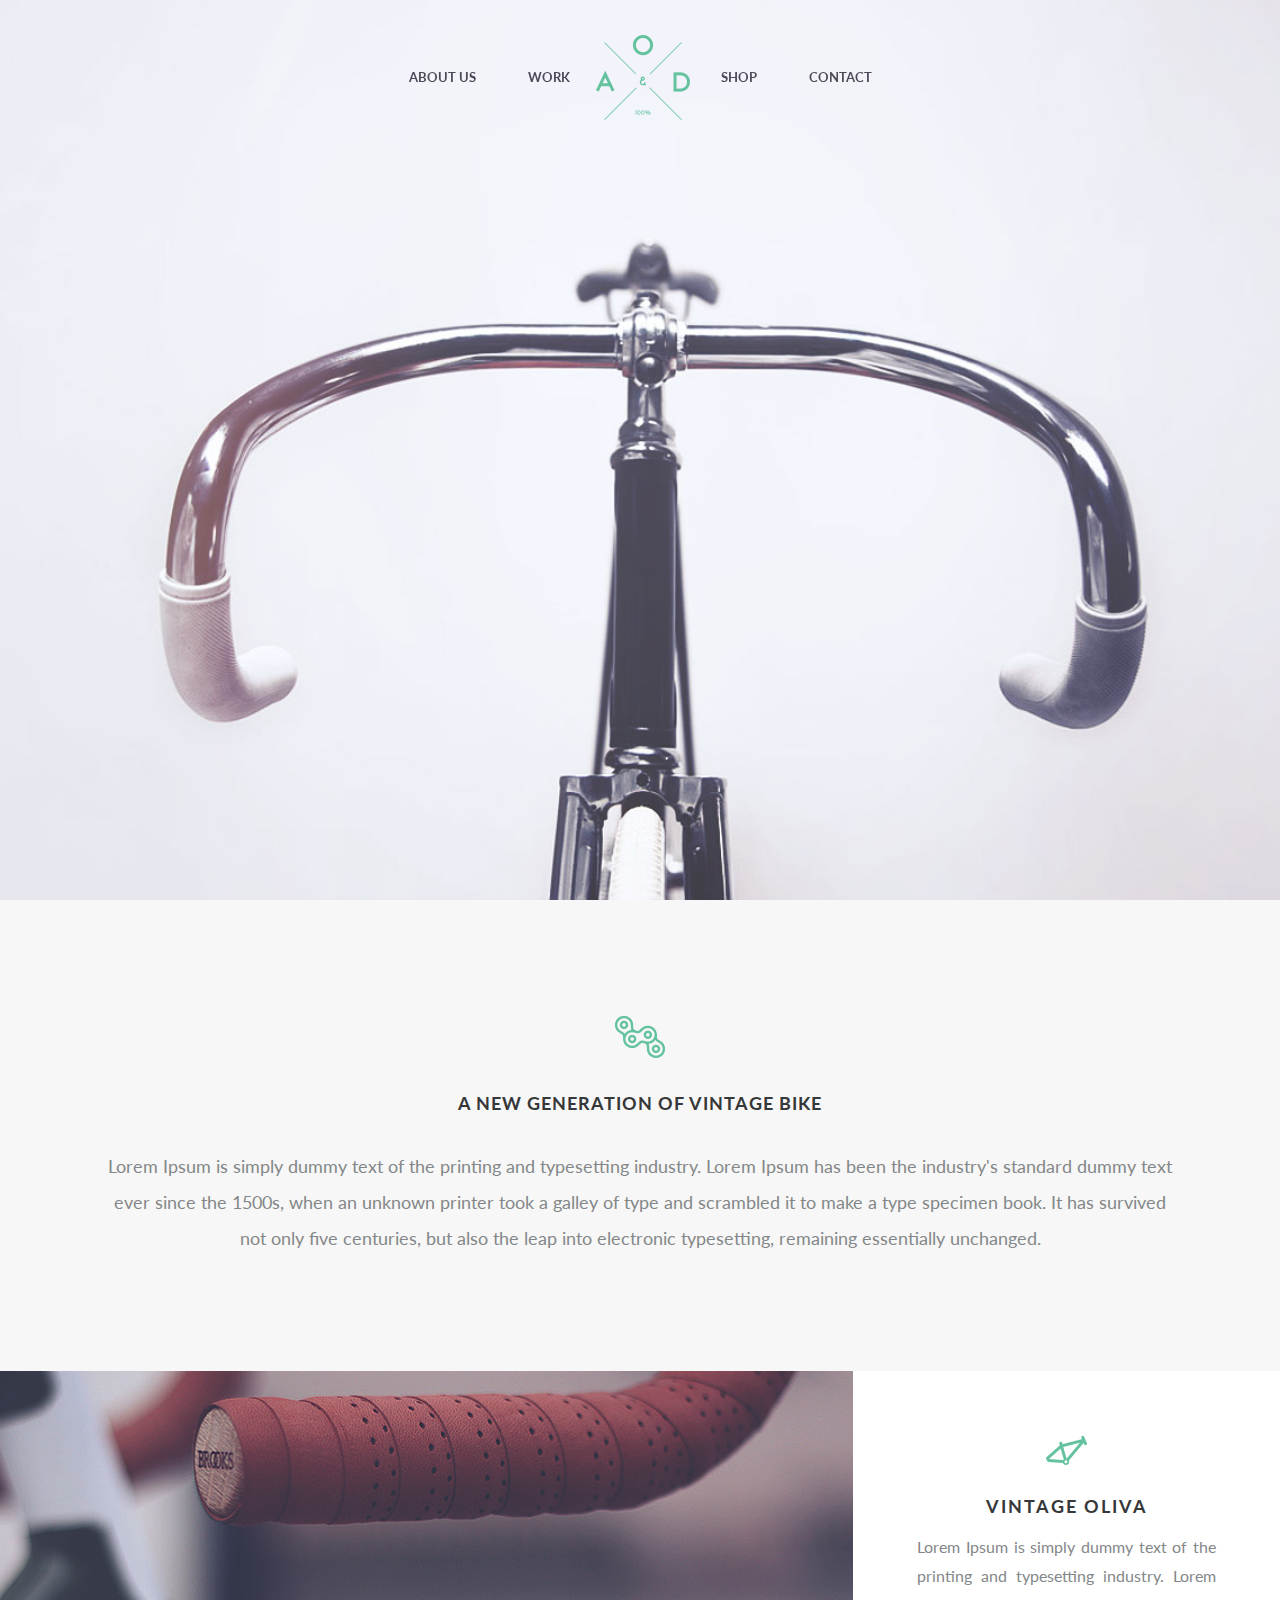
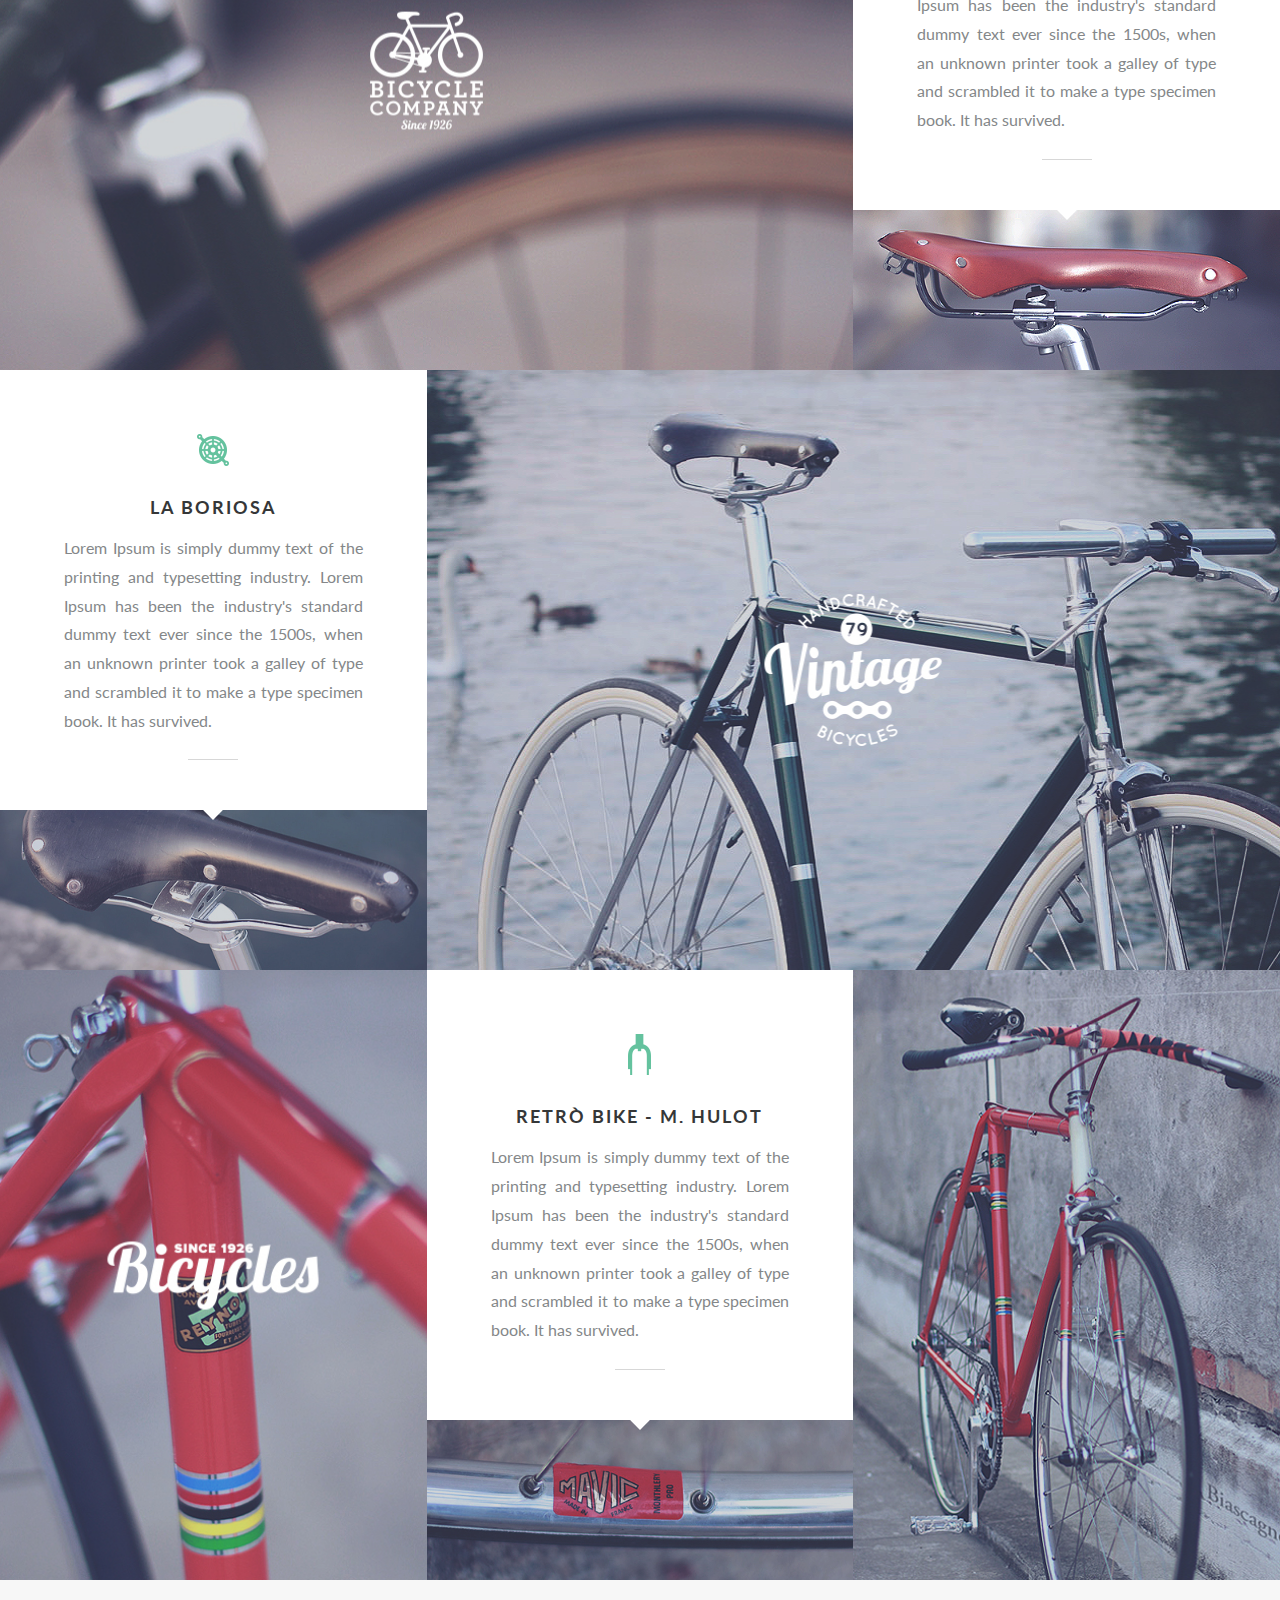
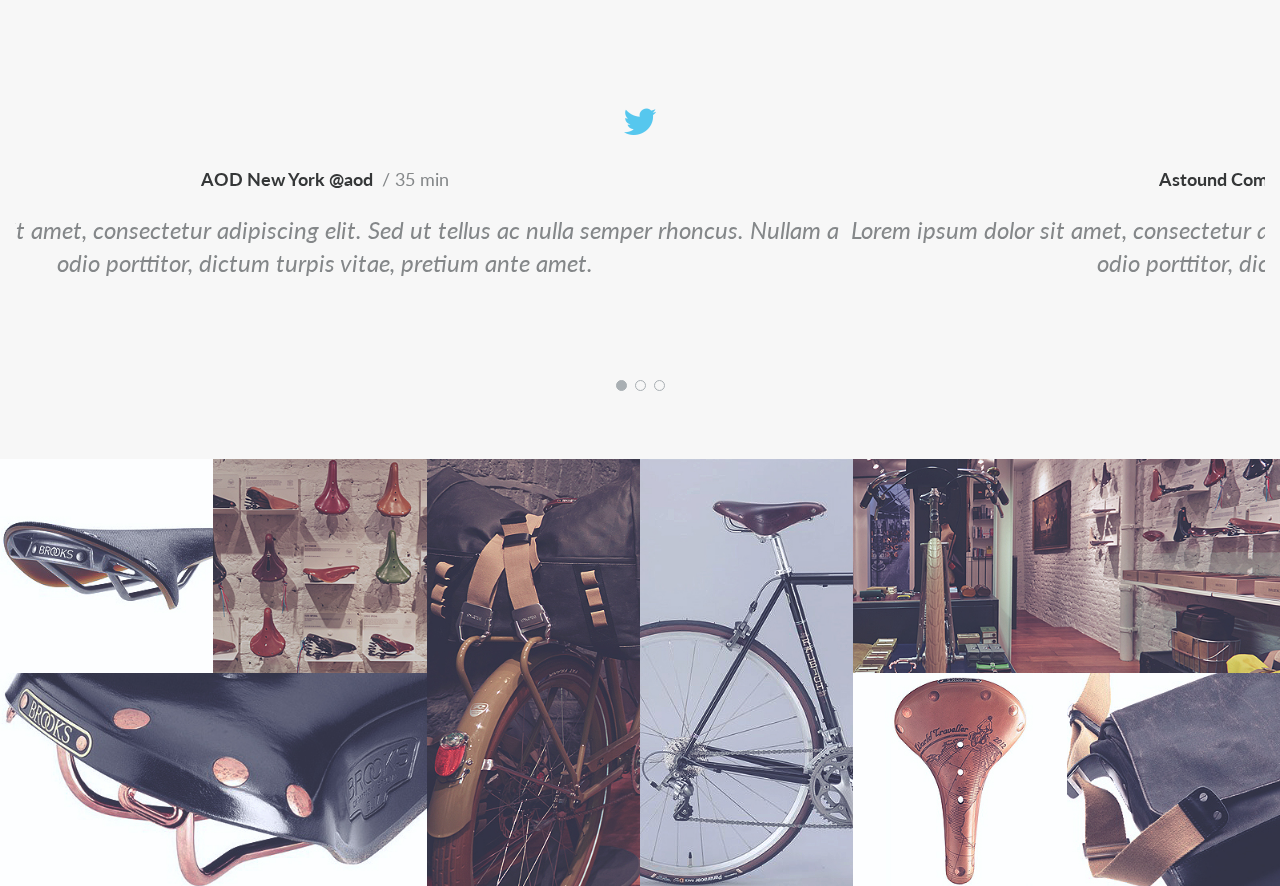
==== commit 608abe9d: "0006: add section 'Shop'" ====
--- a/bicycle/index.html
+++ b/bicycle/index.html
@@ -151,6 +151,67 @@
                 </div>
             </div>
         </div>
+
+        <!-- Section Shop -->
+        <div id="shop" class="page-shop">
+            <div class="shop-item shop-item-img0">
+                <img src="img/shop/image0.jpg" alt="Shop image overlayed" class="shop-item__image">
+                <a href="#" class="shop-item__overlay">
+                    <img src="img/icons/bicycle.png" alt="bicycle icon" class="shop-item__icon">
+                    <p class="shop-item__label">Shop Now</p>
+                </a>
+            </div>
+
+            <div class="shop-item shop-item-img1">
+                <img src="img/shop/image1.jpg" alt="shop image" class="shop-item__image">
+                <a href="#" class="shop-item__overlay">
+                    <img src="img/icons/bicycle.png" alt="bicycle icon" class="shop-item__icon">
+                    <p class="shop-item__label">Shop Now</p>
+                </a>
+            </div>
+            <div class="shop-item shop-item-img2">
+                <img src="img/shop/image2.jpg" alt="shop image" class="shop-item__image">
+                <a href="#" class="shop-item__overlay">
+                    <img src="img/icons/bicycle.png" alt="bicycle icon" class="shop-item__icon">
+                    <p class="shop-item__label">Shop Now</p>
+                </a>
+            </div>
+            <div class="shop-item shop-item-img3">
+                <img src="img/shop/image3.jpg" alt="shop image" class="shop-item__image">
+                <a href="#" class="shop-item__overlay">
+                    <img src="img/icons/bicycle.png" alt="bicycle icon" class="shop-item__icon">
+                    <p class="shop-item__label">Shop Now</p>
+                </a>
+            </div>
+            <div class="shop-item shop-item-img4">
+                <img src="img/shop/image4.jpg" alt="shop image" class="shop-item__image">
+                <a href="#" class="shop-item__overlay">
+                    <img src="img/icons/bicycle.png" alt="bicycle icon" class="shop-item__icon">
+                    <p class="shop-item__label">Shop Now</p>
+                </a>
+            </div>
+            <div class="shop-item shop-item-img5">
+                <img src="img/shop/image5.jpg" alt="shop image" class="shop-item__image">
+                <a href="#" class="shop-item__overlay">
+                    <img src="img/icons/bicycle.png" alt="bicycle icon" class="shop-item__icon">
+                    <p class="shop-item__label">Shop Now</p>
+                </a>
+            </div>
+            <div class="shop-item shop-item-img6">
+                <img src="img/shop/image6.jpg" alt="shop image" class="shop-item__image">
+                <a href="#" class="shop-item__overlay">
+                    <img src="img/icons/bicycle.png" alt="bicycle icon" class="shop-item__icon">
+                    <p class="shop-item__label">Shop Now</p>
+                </a>
+            </div>
+            <div class="shop-item shop-item-img7">
+                <img src="img/shop/image7.jpg" alt="shop image" class="shop-item__image">
+                <a href="#" class="shop-item__overlay">
+                    <img src="img/icons/bicycle.png" alt="bicycle icon" class="shop-item__icon">
+                    <p class="shop-item__label">Shop Now</p>
+                </a>
+            </div>
+        </div>
     </div>
     <!-- Include JavaScript Scripts -->
     <script src="https://code.jquery.com/jquery-2.2.0.min.js" type="text/javascript"></script>
--- a/bicycle/css/style.min.css
+++ b/bicycle/css/style.min.css
@@ -10,5 +10,18 @@
  "w5 w6"  "w7 w7"}}@media screen and (min-width: 1200px){.page-work{-ms-grid-columns:(1fr)[3];grid-template-columns:repeat(3, 1fr);grid-template-areas:"w1 w1 w2"  "w3 w4 w4"- "w5 w6 w7"}}.page-reviews{padding:128px 15px 68px;text-align:center}.page-reviews__header{margin-bottom:35px}.page-nav{position:fixed;width:100%;background:#fff;display:none;-webkit-transition:all 0.2s;transition:all 0.2s}.page-nav__list{display:-webkit-box;display:-ms-flexbox;display:flex;-webkit-box-orient:vertical;-webkit-box-direction:normal;-ms-flex-direction:column;flex-direction:column;-webkit-box-pack:center;-ms-flex-pack:center;justify-content:center;-webkit-box-align:center;-ms-flex-align:center;align-items:center}.page-nav__link{display:inline-block;color:#4d4959;font-weight:bold;font-size:1.3rem;text-transform:uppercase;padding:1em 2em}.nav-toggler{position:absolute;top:50%;right:15px;-webkit-transform:translateY(-50%);transform:translateY(-50%);width:35px;border:none;background:transparent;outline:none;cursor:pointer}.nav-toggler:focus{outline:-webkit-focus-ring-color auto 1px}.nav-toggler span{display:block;background:#64c29e;width:100%;height:3px;margin:6px 0;border-radius:3px}.nav-toggler--open span{background:#353738}.nav--mobile{display:block}.header-nav--opened{background:#fff}@media screen and (min-width: 768px){.page-nav{position:relative;width:auto;height:auto;background:transparent;display:block}.nav-toggler{display:none}.page-nav__list{-webkit-box-orient:horizontal;-webkit-box-direction:normal;-ms-flex-direction:row;flex-direction:row;-webkit-box-pack:center;-ms-flex-pack:center;justify-content:center;-webkit-box-align:center;-ms-flex-align:center;align-items:center}.page-nav__item{position:relative}.logo-lg{display:block}.logo-mb{display:none}.page-nav__item:after{content:'.';font-size:2rem;color:transparent}.page-nav__item--dotted:after{color:#4d4959}}.logo--lg{display:none}.logo--mb img{width:100%;vertical-align:middle}.logo--mb{display:block;width:60px;margin:0 15px 15px}@media screen and (min-width: 768px){.logo--lg{display:block}.logo--mb{display:none}}.page-title__container{text-align:center}.page-title__icon{vertical-align:middle}.page-title{padding:2em 0;color:#353738;font-weight:bold;font-size:1.8rem;letter-spacing:1px}.review-item{max-width:1040px;margin:0 auto}.review-item__title{font-size:1.8rem;margin-bottom:1.4em}.review-item__title strong{margin-right:.5em;color:#353738}.review-item__content p{font-size:2.4rem;font-style:italic;line-height:1.4}.review-slider .slick-slide:focus{outline:none}.review-slider .slick-dots{display:-webkit-box;display:-ms-flexbox;display:flex;-webkit-box-pack:center;-ms-flex-pack:center;justify-content:center;margin-top:100px}.review-slider .slick-dots li{margin:0 4px}.review-slider .slick-dots button{width:11px;height:11px;color:transparent;cursor:pointer;background:transparent;border:1px solid #a9afb3;border-radius:50%;display:block;outline:none;font-size:0}.review-slider .slick-dots li.slick-active button{background:#a9afb3}
+ "w5 w6 w7"}}.page-reviews{padding:128px 15px 68px;text-align:center}.page-reviews__header{margin-bottom:35px}.page-shop{display:-ms-grid;display:grid;-ms-grid-columns:1fr;grid-template-columns:1fr;-ms-grid-rows:(263px)[8];grid-template-rows:repeat(8, 263px);grid-template-areas:"img1"+ "img2"+ "img3"+ "img4"+ "img5"+ "img6"+ "img7"+ "img0"}.shop-item{position:relative}.shop-item__overlay{position:absolute;top:0;left:0;width:100%;height:100%;display:-webkit-box;display:-ms-flexbox;display:flex;-webkit-box-orient:vertical;-webkit-box-direction:normal;-ms-flex-direction:column;flex-direction:column;-webkit-box-align:center;-ms-flex-align:center;align-items:center;-webkit-box-pack:center;-ms-flex-pack:center;justify-content:center;background:rgba(100,194,158,0.8);opacity:0;-webkit-transition:all .2s;transition:all .2s}.shop-item__overlay:hover{opacity:1;text-decoration:none}.shop-item__label{margin-top:.3em;font-size:1.4rem;font-weight:bold;text-transform:uppercase;color:#fff}.shop-item__image{width:100%;height:100%;-o-object-fit:cover;object-fit:cover}.shop-item-img0{-ms-grid-row:8;-ms-grid-column:1;grid-area:img0}.shop-item-img1{-ms-grid-row:1;-ms-grid-column:1;grid-area:img1}.shop-item-img2{-ms-grid-row:2;-ms-grid-column:1;grid-area:img2}.shop-item-img3{-ms-grid-row:3;-ms-grid-column:1;grid-area:img3}.shop-item-img4{-ms-grid-row:4;-ms-grid-column:1;grid-area:img4}.shop-item-img5{-ms-grid-row:5;-ms-grid-column:1;grid-area:img5}.shop-item-img6{-ms-grid-row:6;-ms-grid-column:1;grid-area:img6}.shop-item-img7{-ms-grid-row:7;-ms-grid-column:1;grid-area:img7}@media screen and (min-width: 576px){.page-shop{display:-ms-grid;display:grid;-ms-grid-columns:(1fr)[2];grid-template-columns:repeat(2, 1fr);-ms-grid-rows:auto;grid-template-rows:auto;grid-template-areas:"img1 img2"+ "img3 img3"+ "img4 img5"+ "img4 img5"+ "img0 img0"+ "img6 img7"}}@media screen and (min-width: 992px){.page-shop{display:-ms-grid;display:grid;-ms-grid-columns:(1fr)[6];grid-template-columns:repeat(6, 1fr);-ms-grid-rows:auto;grid-template-rows:auto;grid-template-areas:"img1 img2 img4 img5 img0 img0"+ "img3 img3 img4 img5 img6 img7"}}.page-nav{position:fixed;width:100%;background:#fff;display:none;-webkit-transition:all 0.2s;transition:all 0.2s}.page-nav__list{display:-webkit-box;display:-ms-flexbox;display:flex;-webkit-box-orient:vertical;-webkit-box-direction:normal;-ms-flex-direction:column;flex-direction:column;-webkit-box-pack:center;-ms-flex-pack:center;justify-content:center;-webkit-box-align:center;-ms-flex-align:center;align-items:center}.page-nav__link{display:inline-block;color:#4d4959;font-weight:bold;font-size:1.3rem;text-transform:uppercase;padding:1em 2em}.nav-toggler{position:absolute;top:50%;right:15px;-webkit-transform:translateY(-50%);transform:translateY(-50%);width:35px;border:none;background:transparent;outline:none;cursor:pointer}.nav-toggler:focus{outline:-webkit-focus-ring-color auto 1px}.nav-toggler span{display:block;background:#64c29e;width:100%;height:3px;margin:6px 0;border-radius:3px}.nav-toggler--open span{background:#353738}.nav--mobile{display:block}.header-nav--opened{background:#fff}@media screen and (min-width: 768px){.page-nav{position:relative;width:auto;height:auto;background:transparent;display:block}.nav-toggler{display:none}.page-nav__list{-webkit-box-orient:horizontal;-webkit-box-direction:normal;-ms-flex-direction:row;flex-direction:row;-webkit-box-pack:center;-ms-flex-pack:center;justify-content:center;-webkit-box-align:center;-ms-flex-align:center;align-items:center}.page-nav__item{position:relative}.logo-lg{display:block}.logo-mb{display:none}.page-nav__item:after{content:'.';font-size:2rem;color:transparent}.page-nav__item--dotted:after{color:#4d4959}}.logo--lg{display:none}.logo--mb img{width:100%;vertical-align:middle}.logo--mb{display:block;width:60px;margin:0 15px 15px}@media screen and (min-width: 768px){.logo--lg{display:block}.logo--mb{display:none}}.page-title__container{text-align:center}.page-title__icon{vertical-align:middle}.page-title{padding:2em 0;color:#353738;font-weight:bold;font-size:1.8rem;letter-spacing:1px}.review-item{max-width:1040px;margin:0 auto}.review-item__title{font-size:1.8rem;margin-bottom:1.4em}.review-item__title strong{margin-right:.5em;color:#353738}.review-item__content p{font-size:2.4rem;font-style:italic;line-height:1.4}.review-slider .slick-slide:focus{outline:none}.review-slider .slick-dots{display:-webkit-box;display:-ms-flexbox;display:flex;-webkit-box-pack:center;-ms-flex-pack:center;justify-content:center;margin-top:100px}.review-slider .slick-dots li{margin:0 4px}.review-slider .slick-dots button{width:11px;height:11px;color:transparent;cursor:pointer;background:transparent;border:1px solid #a9afb3;border-radius:50%;display:block;outline:none;font-size:0}.review-slider .slick-dots li.slick-active button{background:#a9afb3}
 /*# sourceMappingURL=style.min.css.map */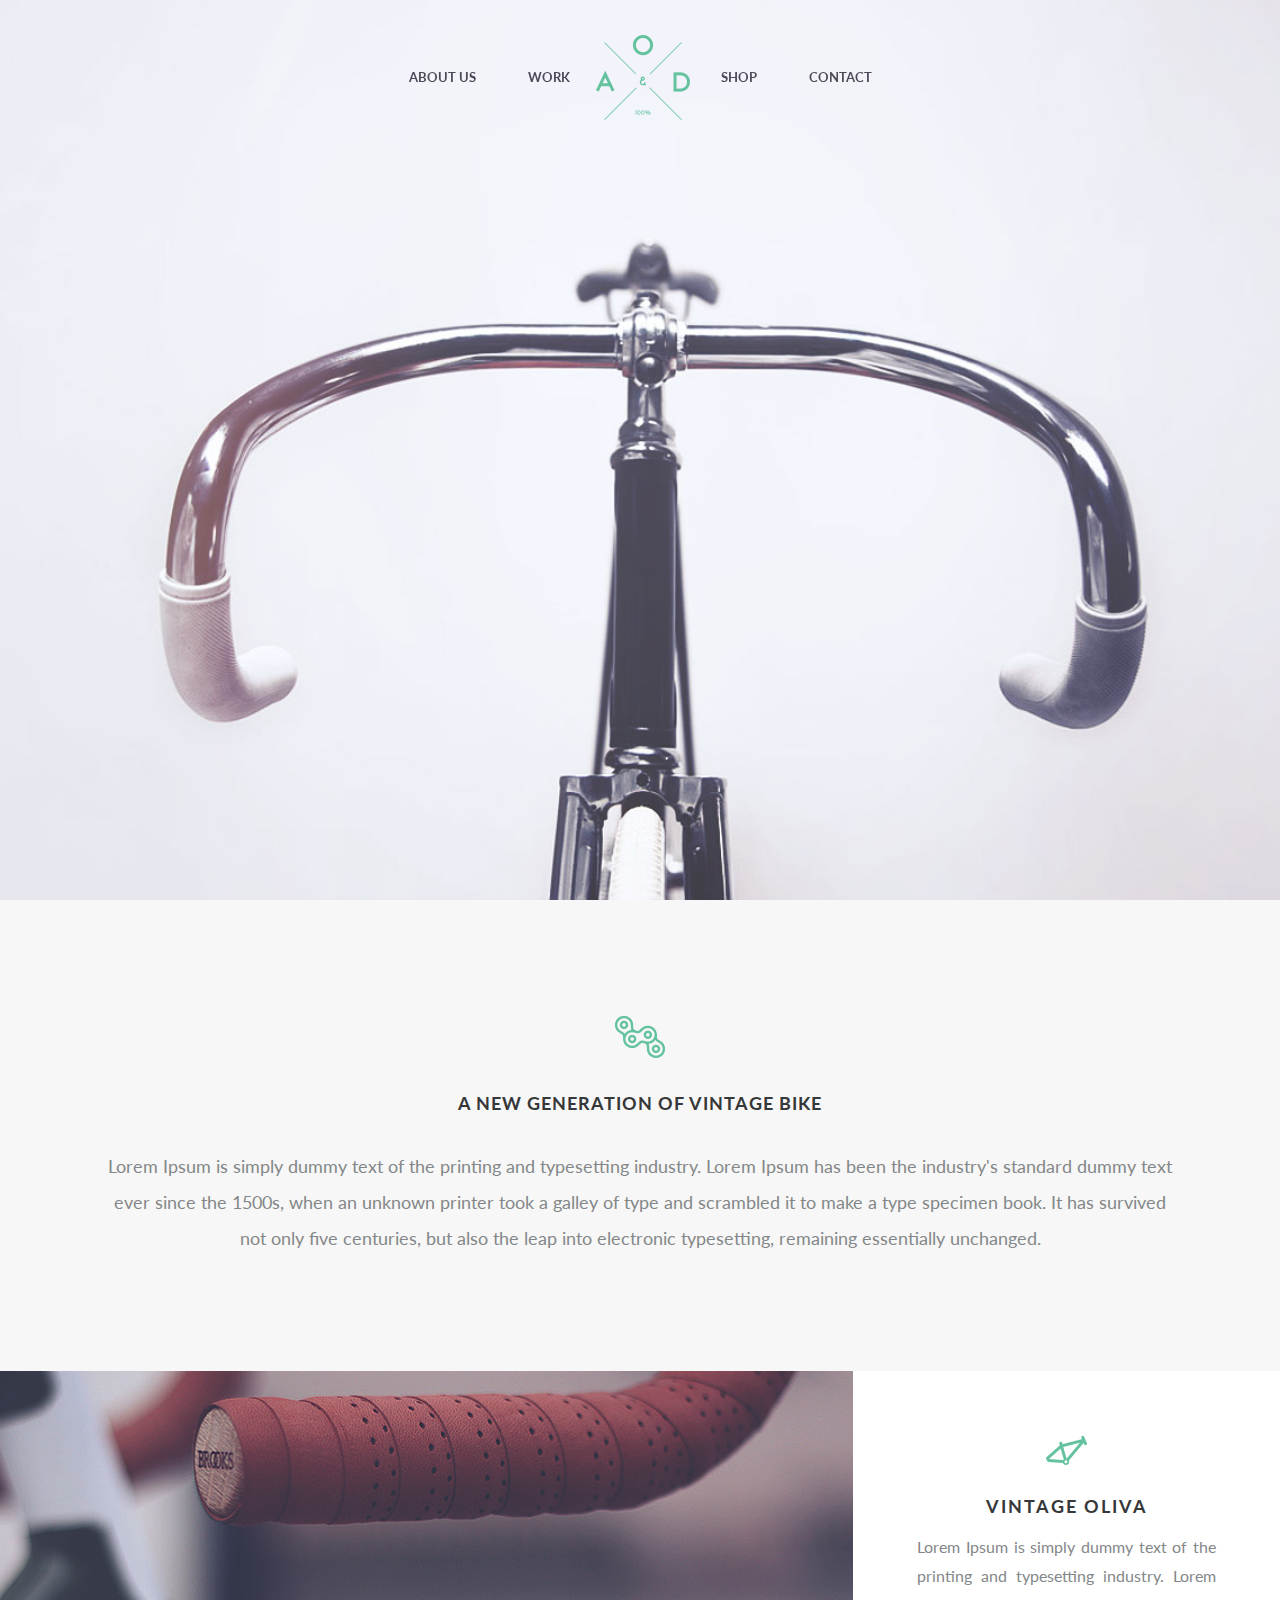
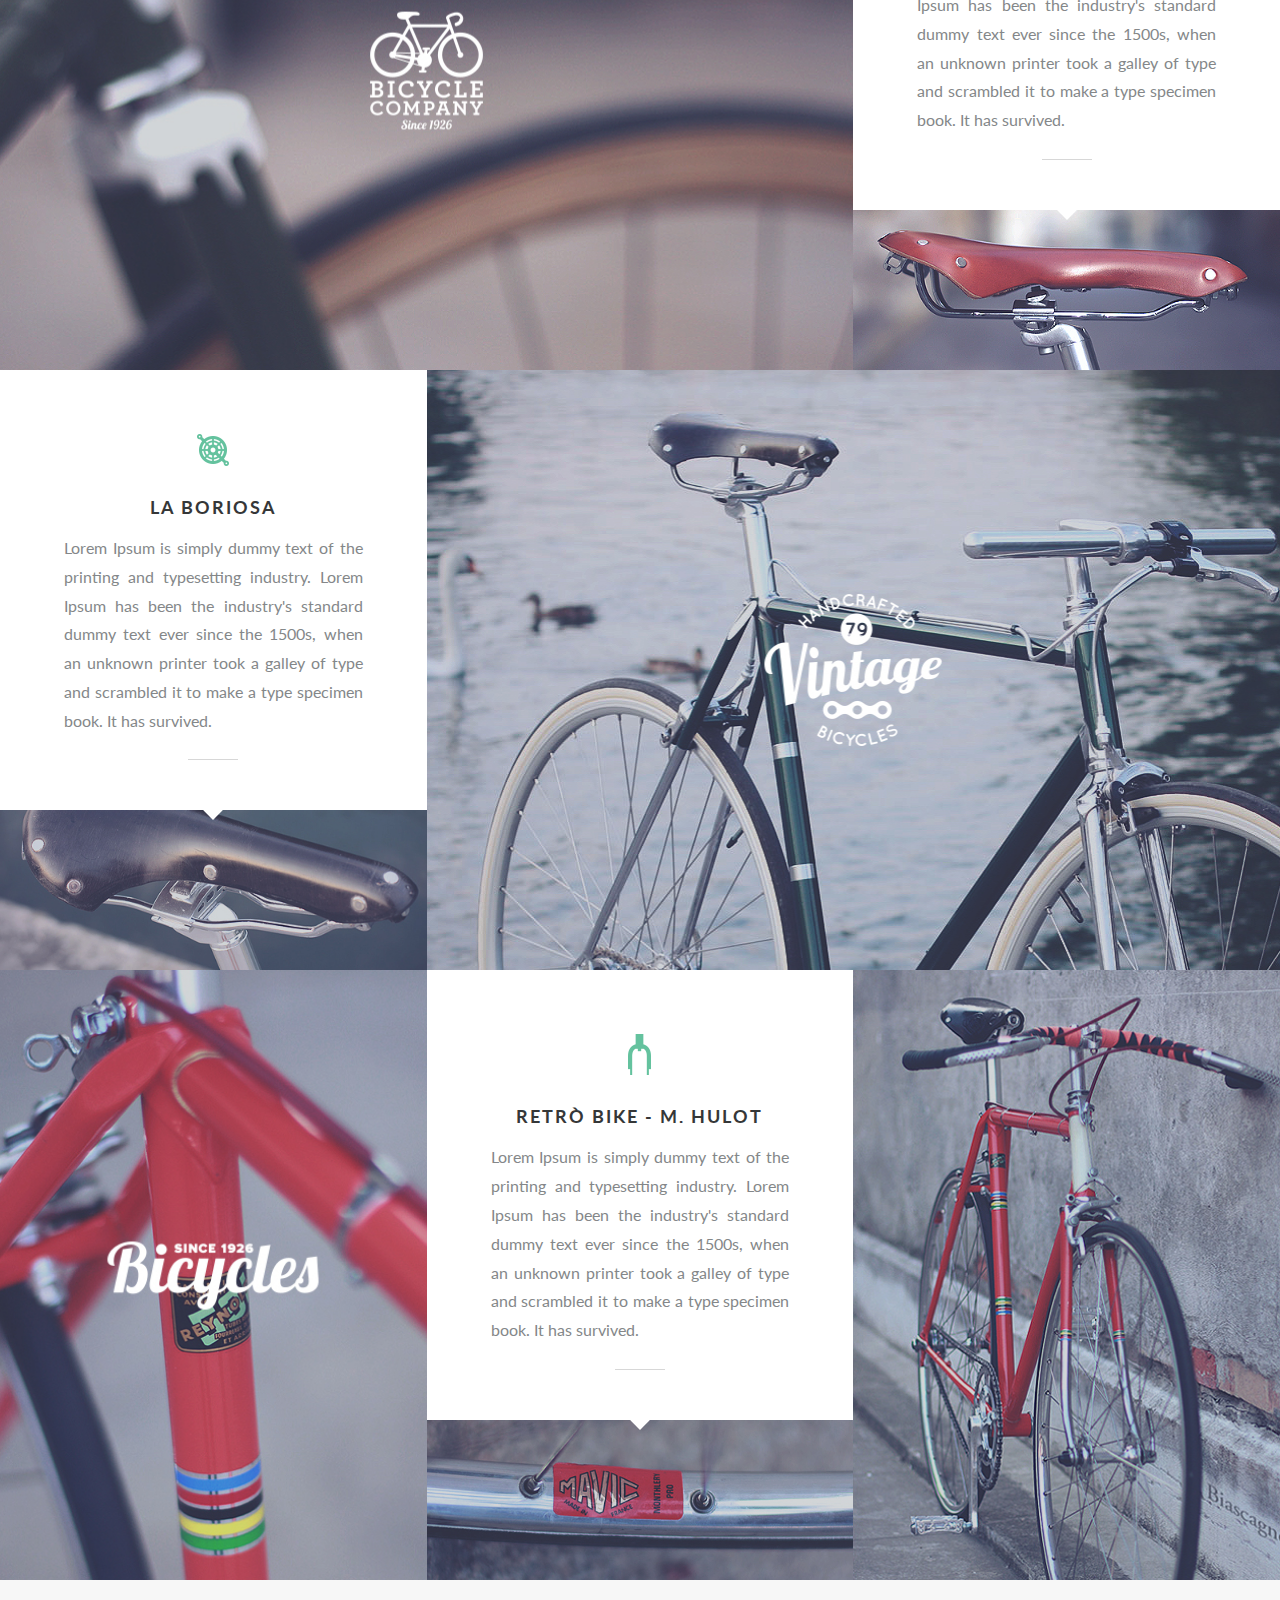
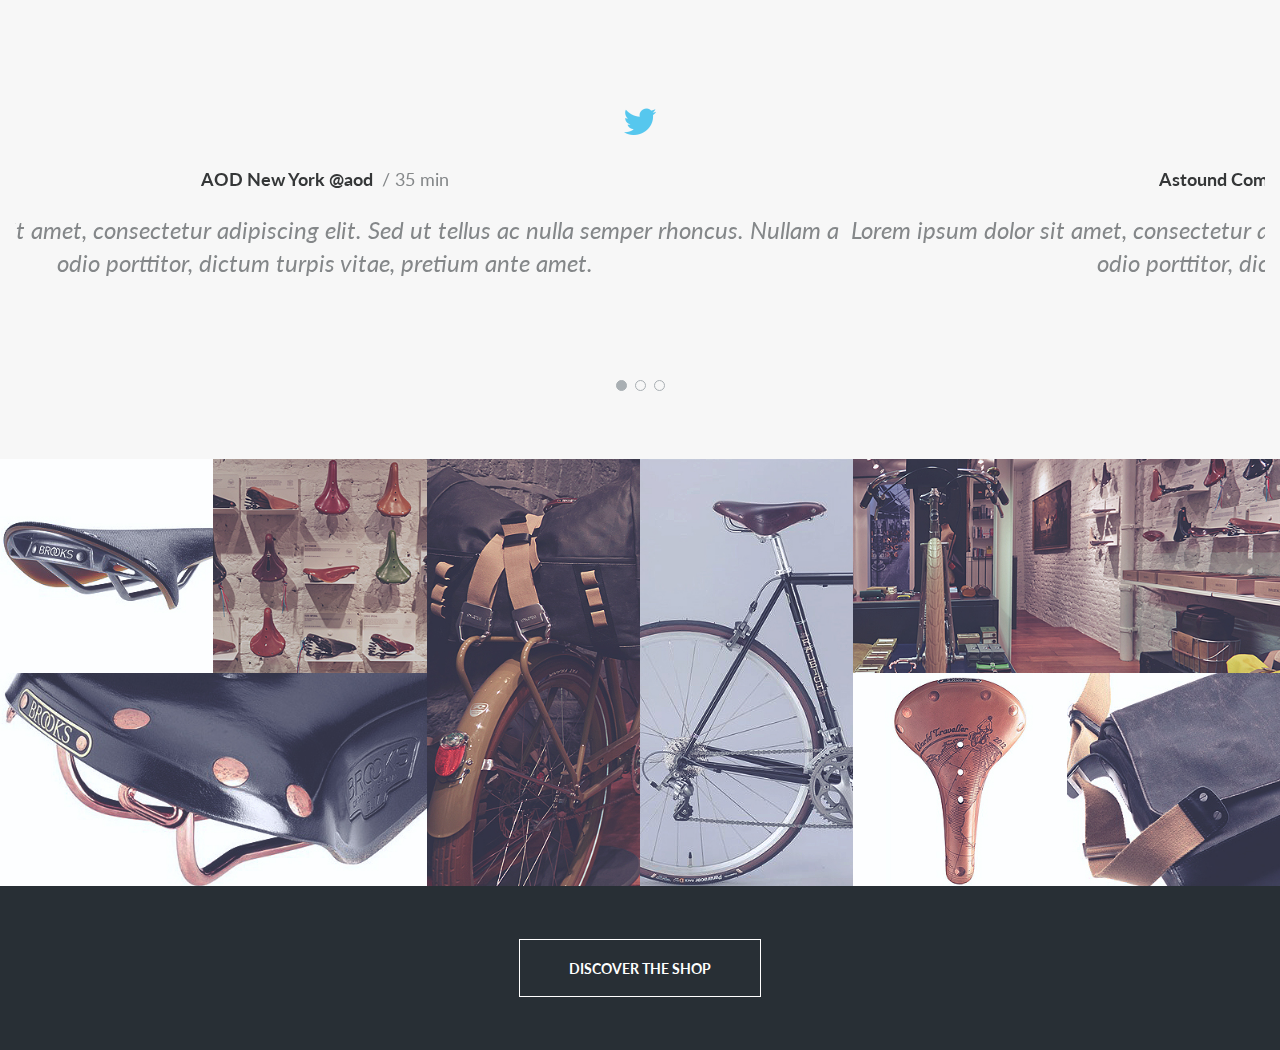
==== commit bcc5daf0: "0007: add section 'CTA'" ====
--- a/bicycle/index.html
+++ b/bicycle/index.html
@@ -212,6 +212,11 @@
                 </a>
             </div>
         </div>
+
+        <!-- Section Cta -->
+        <div class="page-cta">
+            <a href="#" class="btn-shop">Discover the shop</a>
+        </div>
     </div>
     <!-- Include JavaScript Scripts -->
     <script src="https://code.jquery.com/jquery-2.2.0.min.js" type="text/javascript"></script>
--- a/bicycle/css/style.min.css
+++ b/bicycle/css/style.min.css
@@ -23,5 +23,5 @@
  "img4 img5"  "img0 img0"  "img6 img7"}}@media screen and (min-width: 992px){.page-shop{display:-ms-grid;display:grid;-ms-grid-columns:(1fr)[6];grid-template-columns:repeat(6, 1fr);-ms-grid-rows:auto;grid-template-rows:auto;grid-template-areas:"img1 img2 img4 img5 img0 img0"- "img3 img3 img4 img5 img6 img7"}}.page-nav{position:fixed;width:100%;background:#fff;display:none;-webkit-transition:all 0.2s;transition:all 0.2s}.page-nav__list{display:-webkit-box;display:-ms-flexbox;display:flex;-webkit-box-orient:vertical;-webkit-box-direction:normal;-ms-flex-direction:column;flex-direction:column;-webkit-box-pack:center;-ms-flex-pack:center;justify-content:center;-webkit-box-align:center;-ms-flex-align:center;align-items:center}.page-nav__link{display:inline-block;color:#4d4959;font-weight:bold;font-size:1.3rem;text-transform:uppercase;padding:1em 2em}.nav-toggler{position:absolute;top:50%;right:15px;-webkit-transform:translateY(-50%);transform:translateY(-50%);width:35px;border:none;background:transparent;outline:none;cursor:pointer}.nav-toggler:focus{outline:-webkit-focus-ring-color auto 1px}.nav-toggler span{display:block;background:#64c29e;width:100%;height:3px;margin:6px 0;border-radius:3px}.nav-toggler--open span{background:#353738}.nav--mobile{display:block}.header-nav--opened{background:#fff}@media screen and (min-width: 768px){.page-nav{position:relative;width:auto;height:auto;background:transparent;display:block}.nav-toggler{display:none}.page-nav__list{-webkit-box-orient:horizontal;-webkit-box-direction:normal;-ms-flex-direction:row;flex-direction:row;-webkit-box-pack:center;-ms-flex-pack:center;justify-content:center;-webkit-box-align:center;-ms-flex-align:center;align-items:center}.page-nav__item{position:relative}.logo-lg{display:block}.logo-mb{display:none}.page-nav__item:after{content:'.';font-size:2rem;color:transparent}.page-nav__item--dotted:after{color:#4d4959}}.logo--lg{display:none}.logo--mb img{width:100%;vertical-align:middle}.logo--mb{display:block;width:60px;margin:0 15px 15px}@media screen and (min-width: 768px){.logo--lg{display:block}.logo--mb{display:none}}.page-title__container{text-align:center}.page-title__icon{vertical-align:middle}.page-title{padding:2em 0;color:#353738;font-weight:bold;font-size:1.8rem;letter-spacing:1px}.review-item{max-width:1040px;margin:0 auto}.review-item__title{font-size:1.8rem;margin-bottom:1.4em}.review-item__title strong{margin-right:.5em;color:#353738}.review-item__content p{font-size:2.4rem;font-style:italic;line-height:1.4}.review-slider .slick-slide:focus{outline:none}.review-slider .slick-dots{display:-webkit-box;display:-ms-flexbox;display:flex;-webkit-box-pack:center;-ms-flex-pack:center;justify-content:center;margin-top:100px}.review-slider .slick-dots li{margin:0 4px}.review-slider .slick-dots button{width:11px;height:11px;color:transparent;cursor:pointer;background:transparent;border:1px solid #a9afb3;border-radius:50%;display:block;outline:none;font-size:0}.review-slider .slick-dots li.slick-active button{background:#a9afb3}
+ "img3 img3 img4 img5 img6 img7"}}.page-cta{background:#282f35;padding:75px 15px;text-align:center}.btn-shop{color:#fff;border:1px solid #fff;font-size:1.4rem;font-weight:bold;text-transform:uppercase;padding:1.4em 3.5em;-webkit-transition:all .2s;transition:all .2s}.btn-shop:hover{text-decoration:none;background:#fff;color:#282f35}.page-nav{position:fixed;width:100%;background:#fff;display:none;-webkit-transition:all 0.2s;transition:all 0.2s}.page-nav__list{display:-webkit-box;display:-ms-flexbox;display:flex;-webkit-box-orient:vertical;-webkit-box-direction:normal;-ms-flex-direction:column;flex-direction:column;-webkit-box-pack:center;-ms-flex-pack:center;justify-content:center;-webkit-box-align:center;-ms-flex-align:center;align-items:center}.page-nav__link{display:inline-block;color:#4d4959;font-weight:bold;font-size:1.3rem;text-transform:uppercase;padding:1em 2em}.nav-toggler{position:absolute;top:50%;right:15px;-webkit-transform:translateY(-50%);transform:translateY(-50%);width:35px;border:none;background:transparent;outline:none;cursor:pointer}.nav-toggler:focus{outline:-webkit-focus-ring-color auto 1px}.nav-toggler span{display:block;background:#64c29e;width:100%;height:3px;margin:6px 0;border-radius:3px}.nav-toggler--open span{background:#353738}.nav--mobile{display:block}.header-nav--opened{background:#fff}@media screen and (min-width: 768px){.page-nav{position:relative;width:auto;height:auto;background:transparent;display:block}.nav-toggler{display:none}.page-nav__list{-webkit-box-orient:horizontal;-webkit-box-direction:normal;-ms-flex-direction:row;flex-direction:row;-webkit-box-pack:center;-ms-flex-pack:center;justify-content:center;-webkit-box-align:center;-ms-flex-align:center;align-items:center}.page-nav__item{position:relative}.logo-lg{display:block}.logo-mb{display:none}.page-nav__item:after{content:'.';font-size:2rem;color:transparent}.page-nav__item--dotted:after{color:#4d4959}}.logo--lg{display:none}.logo--mb img{width:100%;vertical-align:middle}.logo--mb{display:block;width:60px;margin:0 15px 15px}@media screen and (min-width: 768px){.logo--lg{display:block}.logo--mb{display:none}}.page-title__container{text-align:center}.page-title__icon{vertical-align:middle}.page-title{padding:2em 0;color:#353738;font-weight:bold;font-size:1.8rem;letter-spacing:1px}.review-item{max-width:1040px;margin:0 auto}.review-item__title{font-size:1.8rem;margin-bottom:1.4em}.review-item__title strong{margin-right:.5em;color:#353738}.review-item__content p{font-size:2.4rem;font-style:italic;line-height:1.4}.review-slider .slick-slide:focus{outline:none}.review-slider .slick-dots{display:-webkit-box;display:-ms-flexbox;display:flex;-webkit-box-pack:center;-ms-flex-pack:center;justify-content:center;margin-top:100px}.review-slider .slick-dots li{margin:0 4px}.review-slider .slick-dots button{width:11px;height:11px;color:transparent;cursor:pointer;background:transparent;border:1px solid #a9afb3;border-radius:50%;display:block;outline:none;font-size:0}.review-slider .slick-dots li.slick-active button{background:#a9afb3}
 /*# sourceMappingURL=style.min.css.map */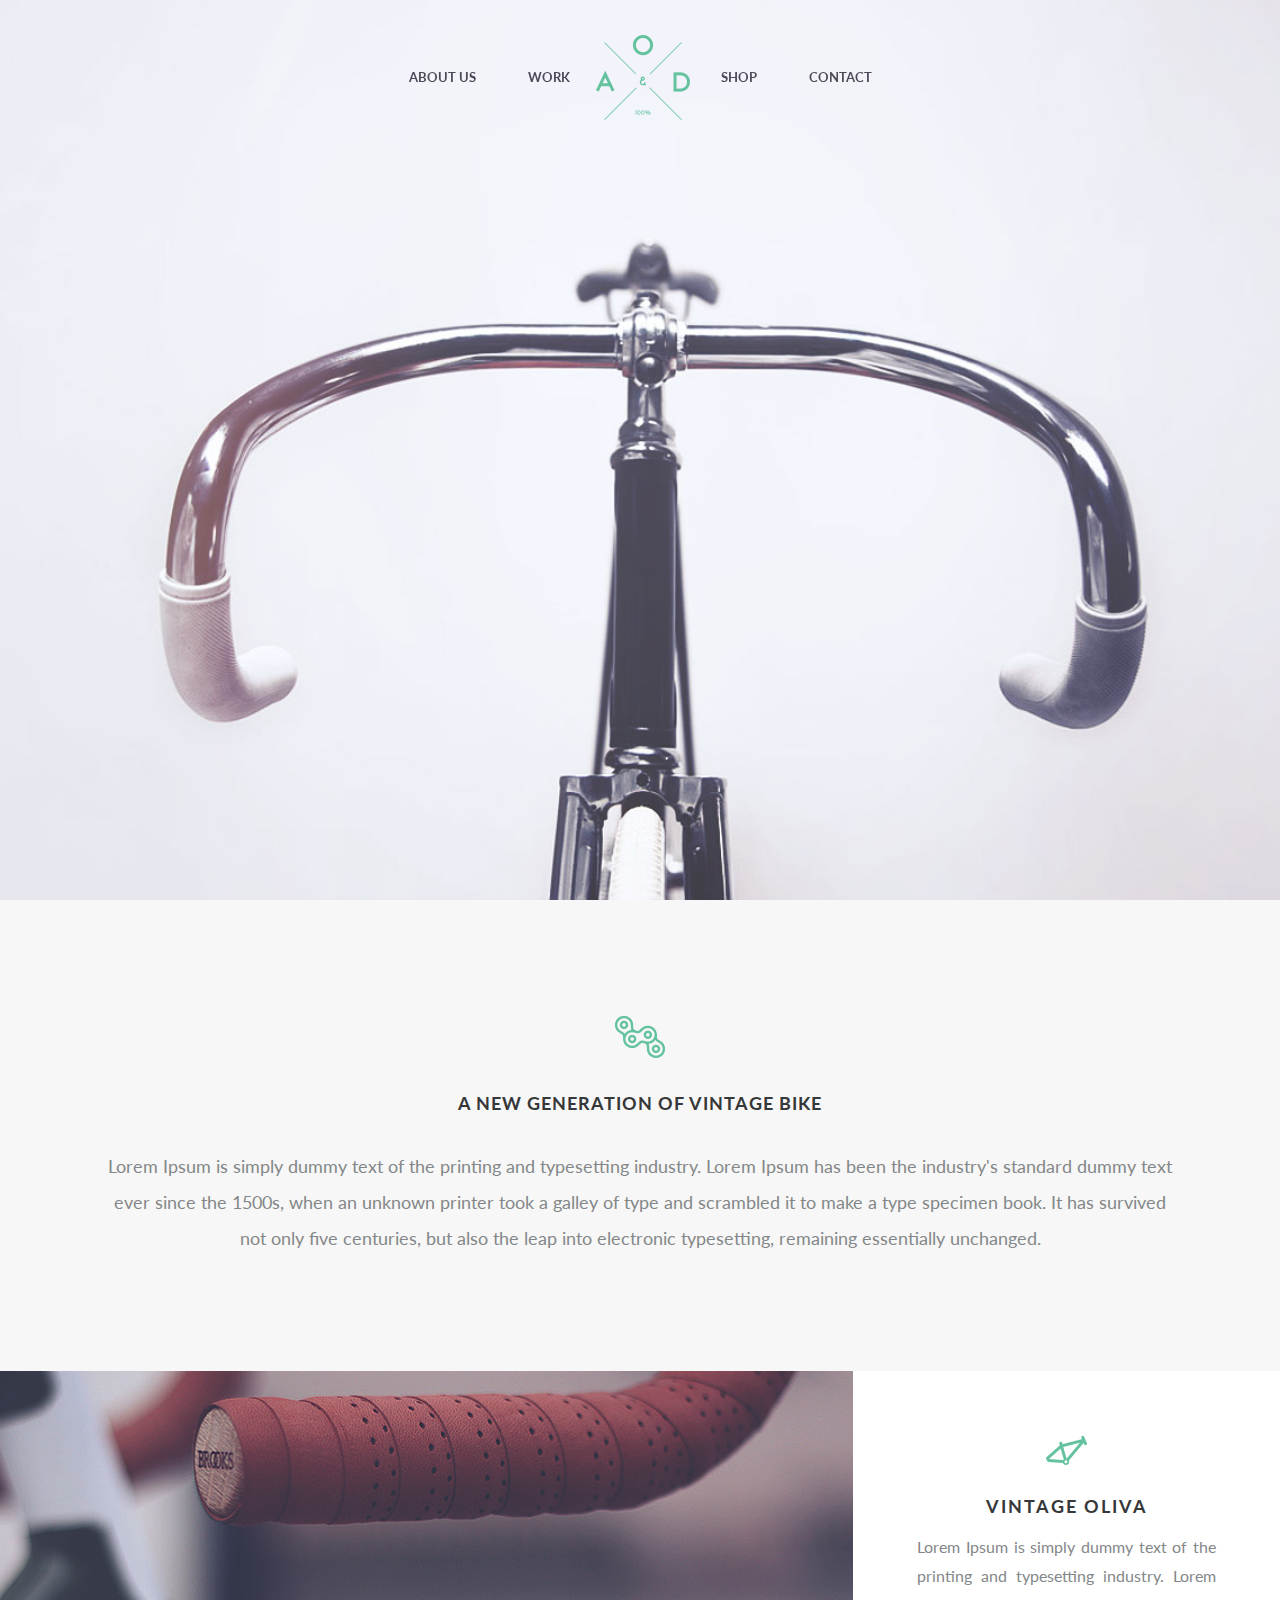
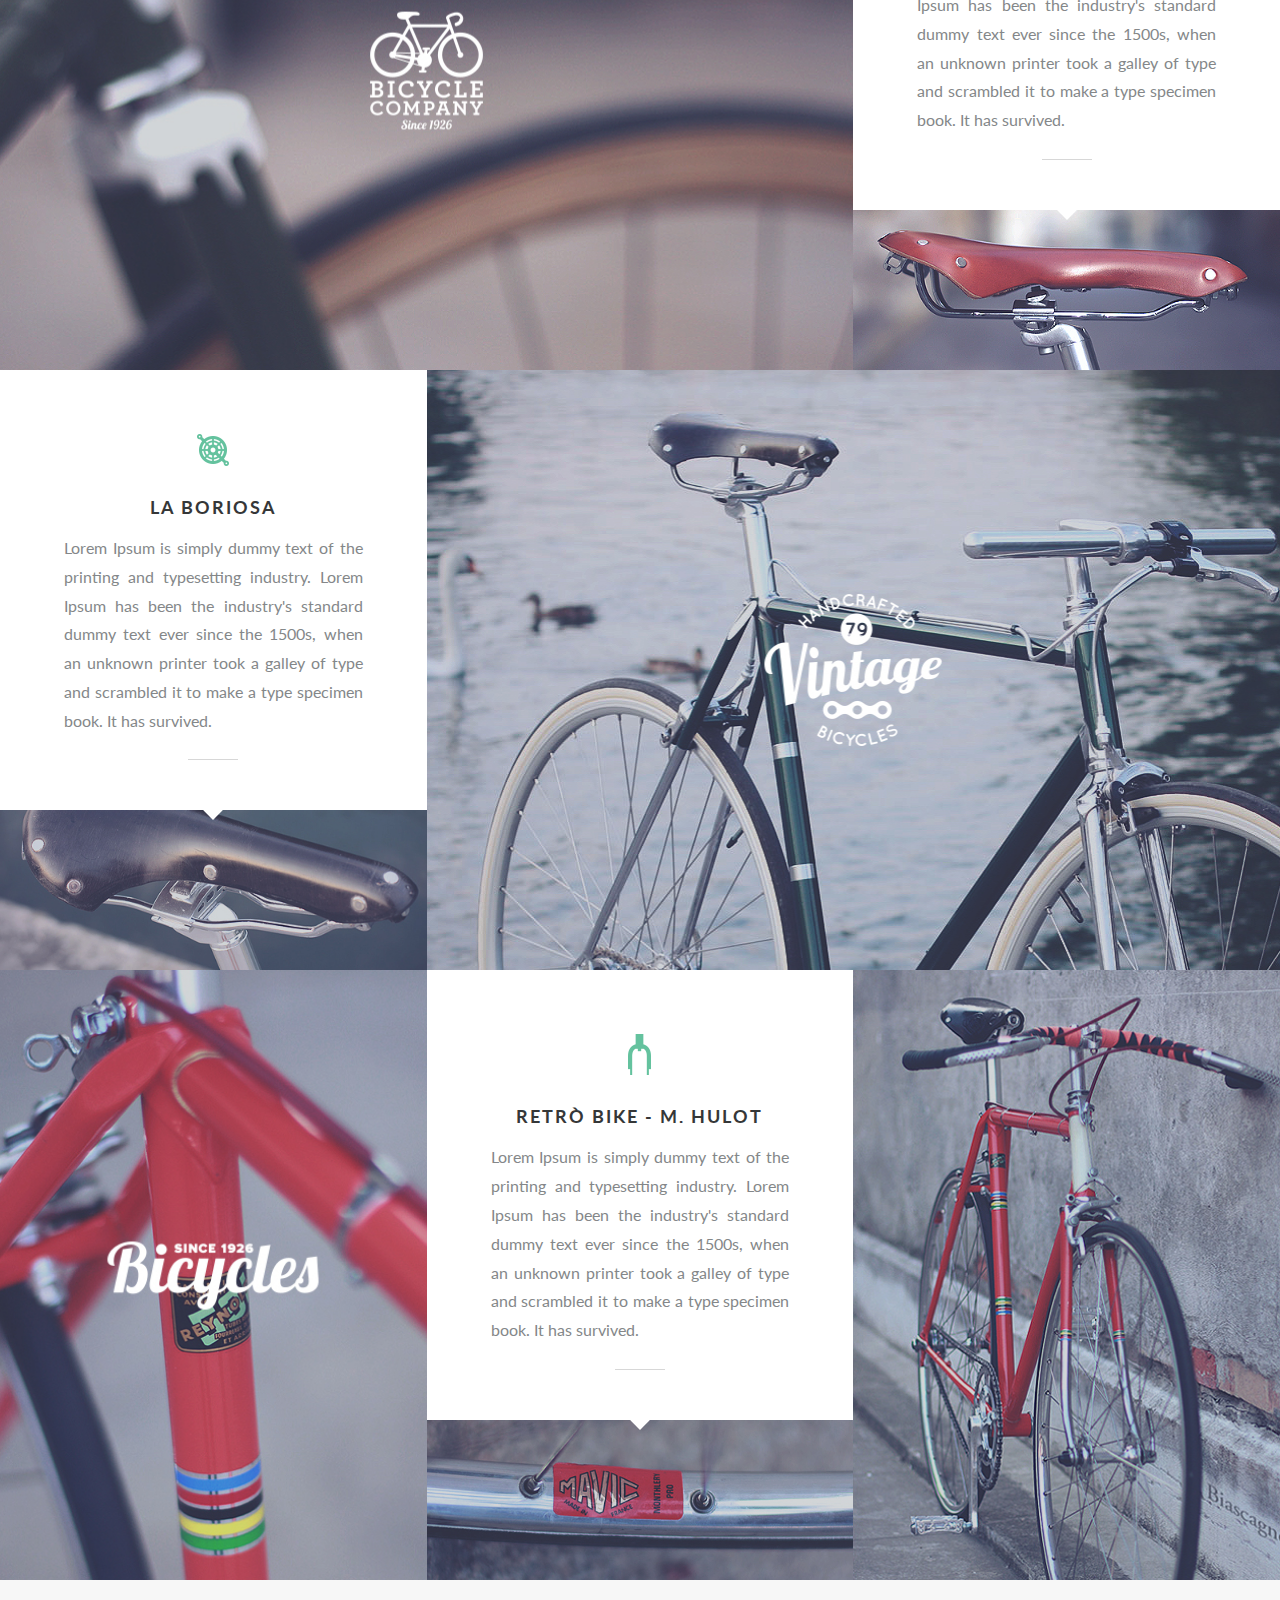
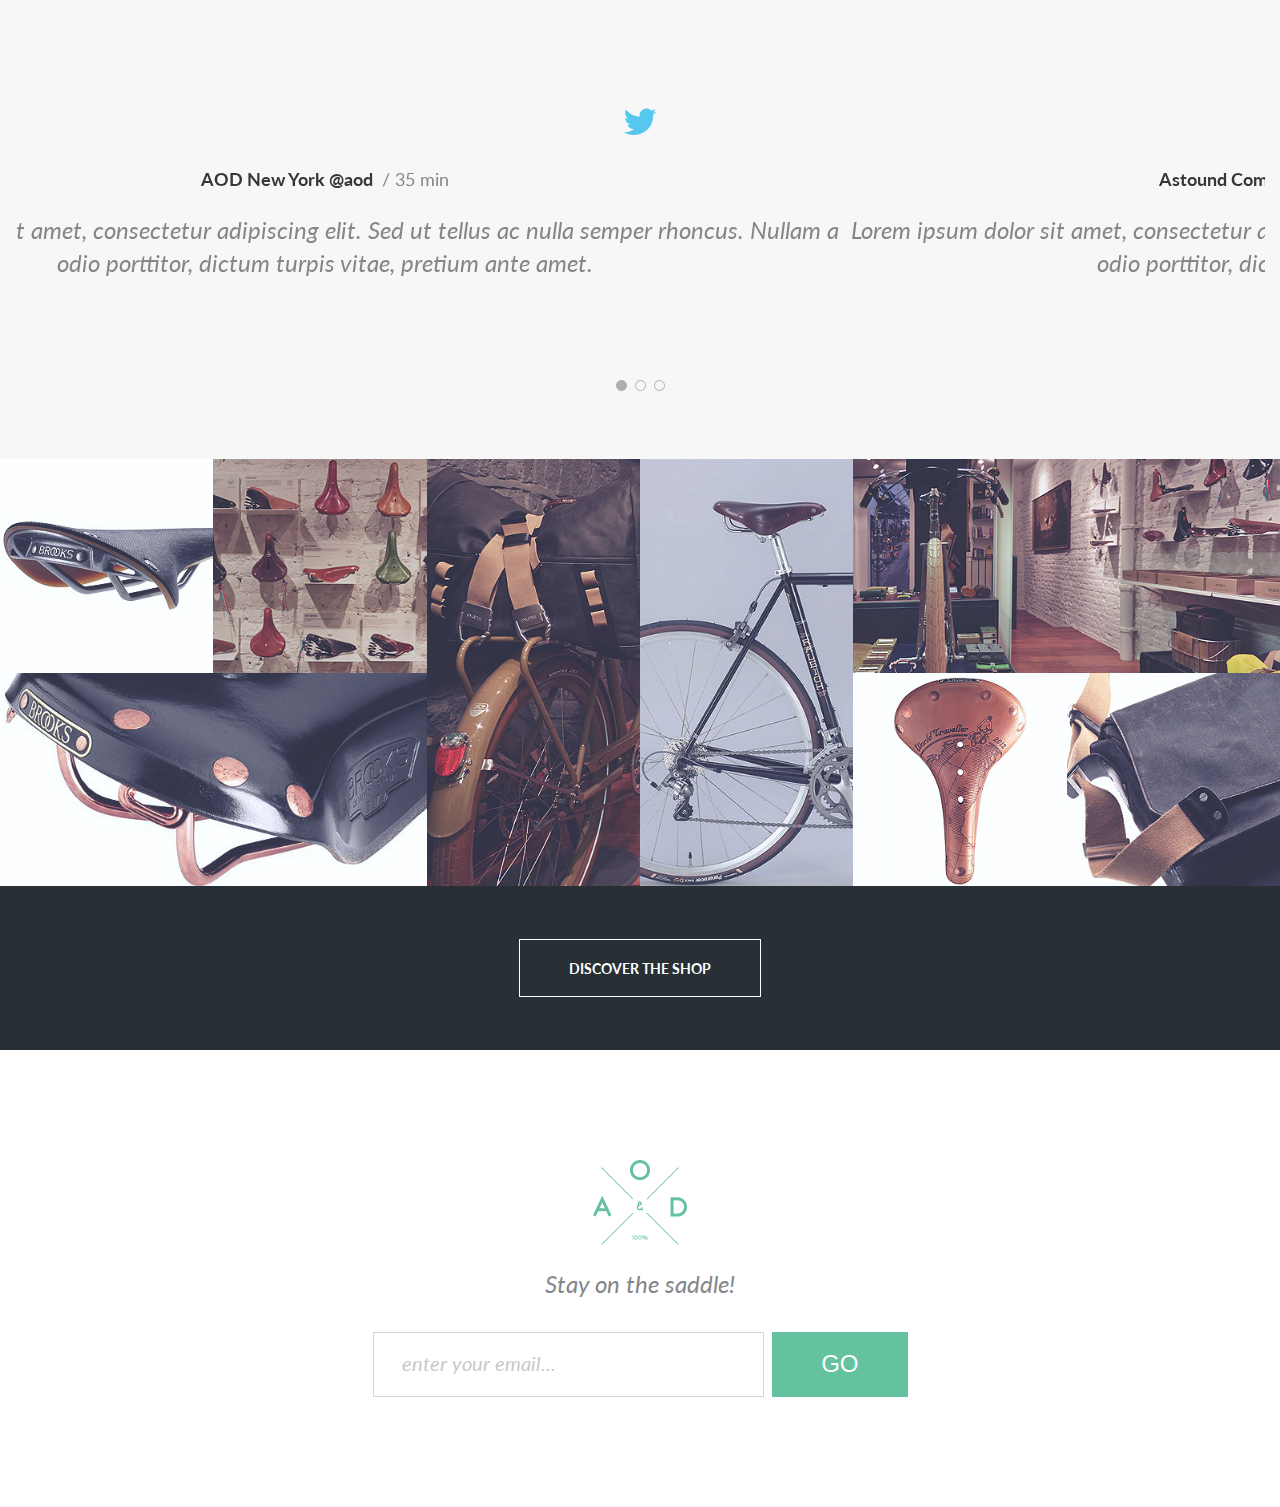
==== commit 37daebe8: "0008: add section 'Contact'" ====
--- a/bicycle/index.html
+++ b/bicycle/index.html
@@ -217,6 +217,19 @@
         <div class="page-cta">
             <a href="#" class="btn-shop">Discover the shop</a>
         </div>
+
+        <!-- Section Contact -->
+        <div id="contact" class="page-contact">
+            <div class="page-contact__header">
+                <img src="img/logo.png" class="logo" alt="Bicycle">
+                <p class="page-contact__slogan">Stay on the saddle!</p>
+            </div>
+            <form action="" id="contact_form" class="contact-form">
+                <input type="email" class="contact-form__item" name="email" placeholder="enter your email...">
+                <button type="submit" class="contact-form__button">Go</button>
+            </form>
+        </div>
+        
     </div>
     <!-- Include JavaScript Scripts -->
     <script src="https://code.jquery.com/jquery-2.2.0.min.js" type="text/javascript"></script>
--- a/bicycle/css/style.min.css
+++ b/bicycle/css/style.min.css
@@ -23,5 +23,5 @@
  "img4 img5"  "img0 img0"  "img6 img7"}}@media screen and (min-width: 992px){.page-shop{display:-ms-grid;display:grid;-ms-grid-columns:(1fr)[6];grid-template-columns:repeat(6, 1fr);-ms-grid-rows:auto;grid-template-rows:auto;grid-template-areas:"img1 img2 img4 img5 img0 img0"- "img3 img3 img4 img5 img6 img7"}}.page-cta{background:#282f35;padding:75px 15px;text-align:center}.btn-shop{color:#fff;border:1px solid #fff;font-size:1.4rem;font-weight:bold;text-transform:uppercase;padding:1.4em 3.5em;-webkit-transition:all .2s;transition:all .2s}.btn-shop:hover{text-decoration:none;background:#fff;color:#282f35}.page-nav{position:fixed;width:100%;background:#fff;display:none;-webkit-transition:all 0.2s;transition:all 0.2s}.page-nav__list{display:-webkit-box;display:-ms-flexbox;display:flex;-webkit-box-orient:vertical;-webkit-box-direction:normal;-ms-flex-direction:column;flex-direction:column;-webkit-box-pack:center;-ms-flex-pack:center;justify-content:center;-webkit-box-align:center;-ms-flex-align:center;align-items:center}.page-nav__link{display:inline-block;color:#4d4959;font-weight:bold;font-size:1.3rem;text-transform:uppercase;padding:1em 2em}.nav-toggler{position:absolute;top:50%;right:15px;-webkit-transform:translateY(-50%);transform:translateY(-50%);width:35px;border:none;background:transparent;outline:none;cursor:pointer}.nav-toggler:focus{outline:-webkit-focus-ring-color auto 1px}.nav-toggler span{display:block;background:#64c29e;width:100%;height:3px;margin:6px 0;border-radius:3px}.nav-toggler--open span{background:#353738}.nav--mobile{display:block}.header-nav--opened{background:#fff}@media screen and (min-width: 768px){.page-nav{position:relative;width:auto;height:auto;background:transparent;display:block}.nav-toggler{display:none}.page-nav__list{-webkit-box-orient:horizontal;-webkit-box-direction:normal;-ms-flex-direction:row;flex-direction:row;-webkit-box-pack:center;-ms-flex-pack:center;justify-content:center;-webkit-box-align:center;-ms-flex-align:center;align-items:center}.page-nav__item{position:relative}.logo-lg{display:block}.logo-mb{display:none}.page-nav__item:after{content:'.';font-size:2rem;color:transparent}.page-nav__item--dotted:after{color:#4d4959}}.logo--lg{display:none}.logo--mb img{width:100%;vertical-align:middle}.logo--mb{display:block;width:60px;margin:0 15px 15px}@media screen and (min-width: 768px){.logo--lg{display:block}.logo--mb{display:none}}.page-title__container{text-align:center}.page-title__icon{vertical-align:middle}.page-title{padding:2em 0;color:#353738;font-weight:bold;font-size:1.8rem;letter-spacing:1px}.review-item{max-width:1040px;margin:0 auto}.review-item__title{font-size:1.8rem;margin-bottom:1.4em}.review-item__title strong{margin-right:.5em;color:#353738}.review-item__content p{font-size:2.4rem;font-style:italic;line-height:1.4}.review-slider .slick-slide:focus{outline:none}.review-slider .slick-dots{display:-webkit-box;display:-ms-flexbox;display:flex;-webkit-box-pack:center;-ms-flex-pack:center;justify-content:center;margin-top:100px}.review-slider .slick-dots li{margin:0 4px}.review-slider .slick-dots button{width:11px;height:11px;color:transparent;cursor:pointer;background:transparent;border:1px solid #a9afb3;border-radius:50%;display:block;outline:none;font-size:0}.review-slider .slick-dots li.slick-active button{background:#a9afb3}
+ "img3 img3 img4 img5 img6 img7"}}.page-cta{background:#282f35;padding:75px 15px;text-align:center}.btn-shop{color:#fff;border:1px solid #fff;font-size:1.4rem;font-weight:bold;text-transform:uppercase;padding:1.4em 3.5em;-webkit-transition:all .2s;transition:all .2s}.btn-shop:hover{text-decoration:none;background:#fff;color:#282f35}.page-contact{padding:110px 15px;background:#fff}.page-contact__header{text-align:center}.page-contact__slogan{font-style:italic;font-size:2.4rem;margin:.6em 0 1em}.contact-form{display:-webkit-box;display:-ms-flexbox;display:flex;max-width:535px;margin:0 auto}.contact-form__item{border:1px solid #d3d7d9;font-size:2rem;font-style:italic;padding:1em 1.4em;width:100%;color:#848789;-webkit-box-flex:1;-ms-flex:1;flex:1}.contact-form__item:hover::-webkit-input-placeholder{opacity:0.8}.contact-form__item:hover:-ms-input-placeholder{opacity:0.8}.contact-form__item:hover::-ms-input-placeholder{opacity:0.8}.contact-form__item:hover::placeholder{opacity:0.8}.contact-form__button{background:#64c29e;border:1px solid transparent;padding:0 1em;text-transform:uppercase;color:#fff;font-size:2.4rem;font-weight:300;margin-left:8px;cursor:pointer;-webkit-transition:all .2s;transition:all .2s}.contact-form__button:hover{color:#64c29e;background:#fff;border:1px solid #64c29e}@media screen and (min-width: 768px){.contact-form__button{padding:0 2em}}.page-nav{position:fixed;width:100%;background:#fff;display:none;-webkit-transition:all 0.2s;transition:all 0.2s}.page-nav__list{display:-webkit-box;display:-ms-flexbox;display:flex;-webkit-box-orient:vertical;-webkit-box-direction:normal;-ms-flex-direction:column;flex-direction:column;-webkit-box-pack:center;-ms-flex-pack:center;justify-content:center;-webkit-box-align:center;-ms-flex-align:center;align-items:center}.page-nav__link{display:inline-block;color:#4d4959;font-weight:bold;font-size:1.3rem;text-transform:uppercase;padding:1em 2em}.nav-toggler{position:absolute;top:50%;right:15px;-webkit-transform:translateY(-50%);transform:translateY(-50%);width:35px;border:none;background:transparent;outline:none;cursor:pointer}.nav-toggler:focus{outline:-webkit-focus-ring-color auto 1px}.nav-toggler span{display:block;background:#64c29e;width:100%;height:3px;margin:6px 0;border-radius:3px}.nav-toggler--open span{background:#353738}.nav--mobile{display:block}.header-nav--opened{background:#fff}@media screen and (min-width: 768px){.page-nav{position:relative;width:auto;height:auto;background:transparent;display:block}.nav-toggler{display:none}.page-nav__list{-webkit-box-orient:horizontal;-webkit-box-direction:normal;-ms-flex-direction:row;flex-direction:row;-webkit-box-pack:center;-ms-flex-pack:center;justify-content:center;-webkit-box-align:center;-ms-flex-align:center;align-items:center}.page-nav__item{position:relative}.logo-lg{display:block}.logo-mb{display:none}.page-nav__item:after{content:'.';font-size:2rem;color:transparent}.page-nav__item--dotted:after{color:#4d4959}}.logo--lg{display:none}.logo--mb img{width:100%;vertical-align:middle}.logo--mb{display:block;width:60px;margin:0 15px 15px}@media screen and (min-width: 768px){.logo--lg{display:block}.logo--mb{display:none}}.page-title__container{text-align:center}.page-title__icon{vertical-align:middle}.page-title{padding:2em 0;color:#353738;font-weight:bold;font-size:1.8rem;letter-spacing:1px}.review-item{max-width:1040px;margin:0 auto}.review-item__title{font-size:1.8rem;margin-bottom:1.4em}.review-item__title strong{margin-right:.5em;color:#353738}.review-item__content p{font-size:2.4rem;font-style:italic;line-height:1.4}.review-slider .slick-slide:focus{outline:none}.review-slider .slick-dots{display:-webkit-box;display:-ms-flexbox;display:flex;-webkit-box-pack:center;-ms-flex-pack:center;justify-content:center;margin-top:100px}.review-slider .slick-dots li{margin:0 4px}.review-slider .slick-dots button{width:11px;height:11px;color:transparent;cursor:pointer;background:transparent;border:1px solid #a9afb3;border-radius:50%;display:block;outline:none;font-size:0}.review-slider .slick-dots li.slick-active button{background:#a9afb3}
 /*# sourceMappingURL=style.min.css.map */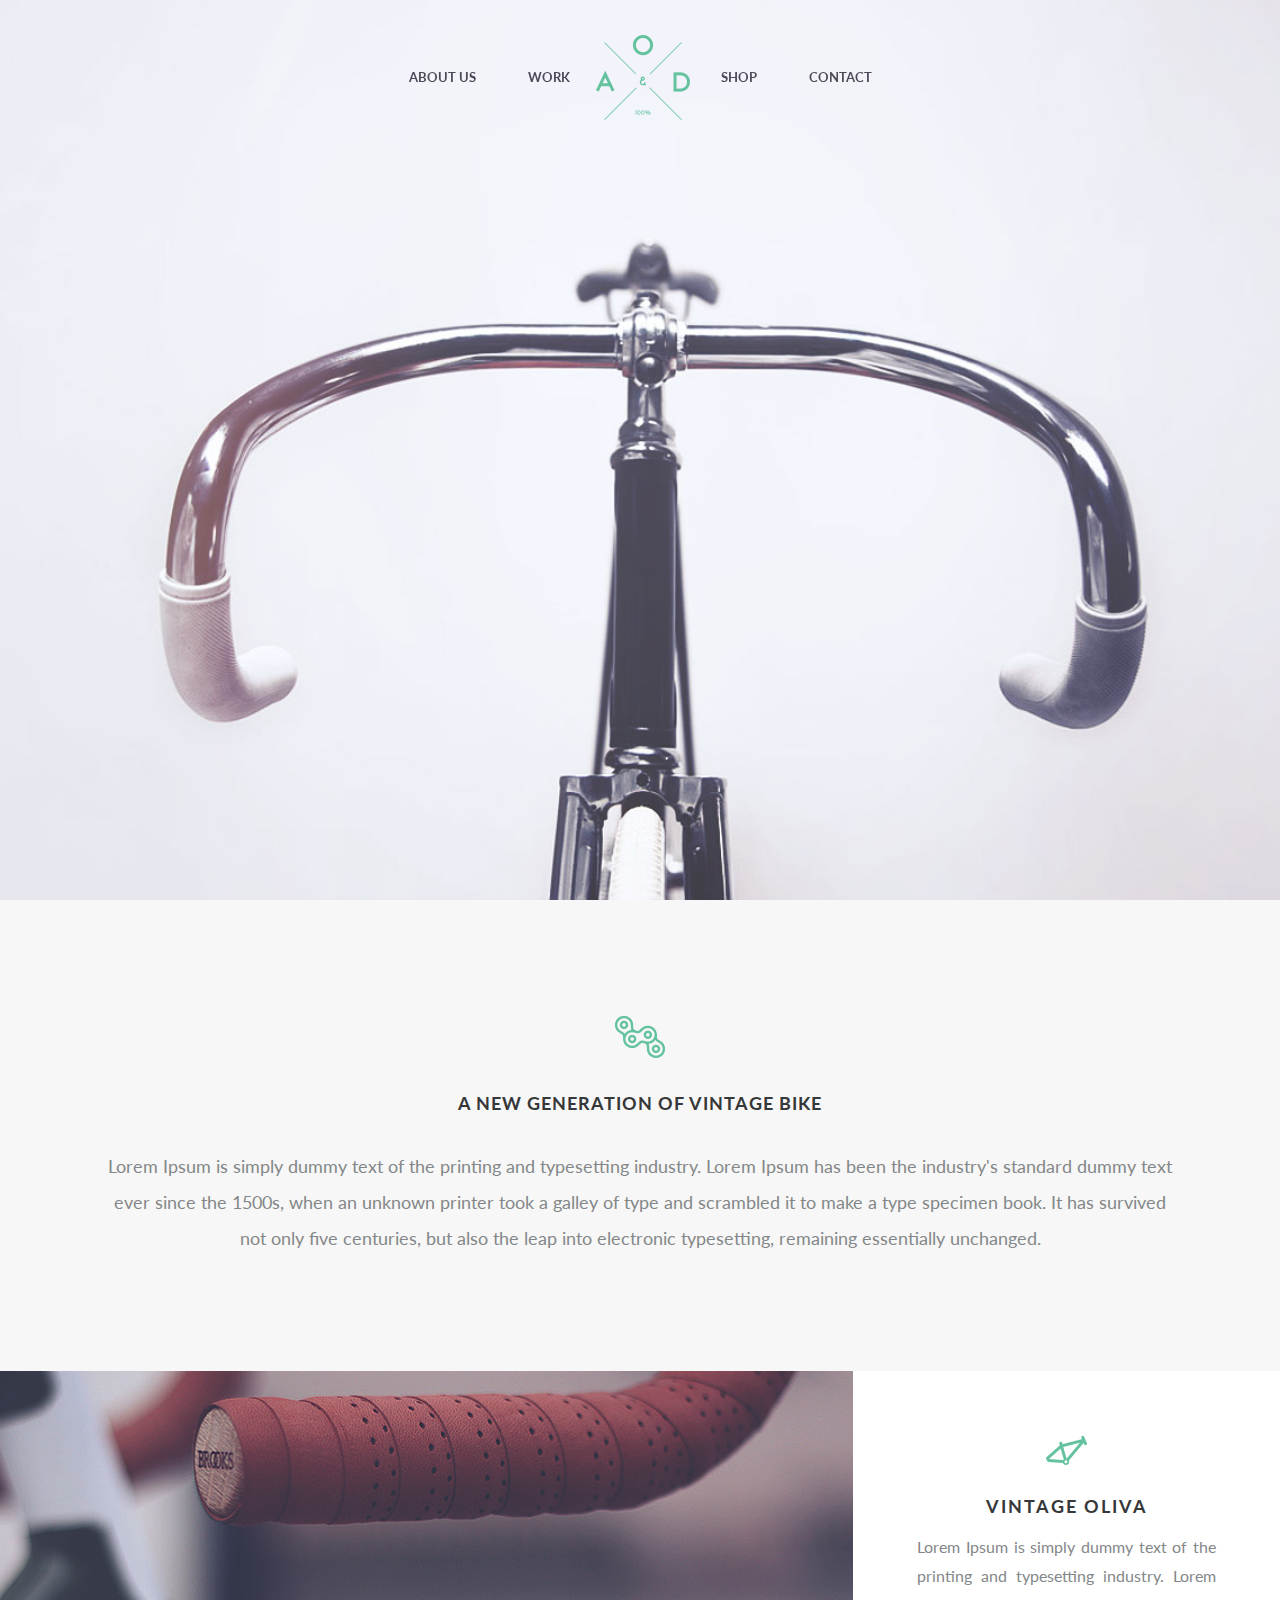
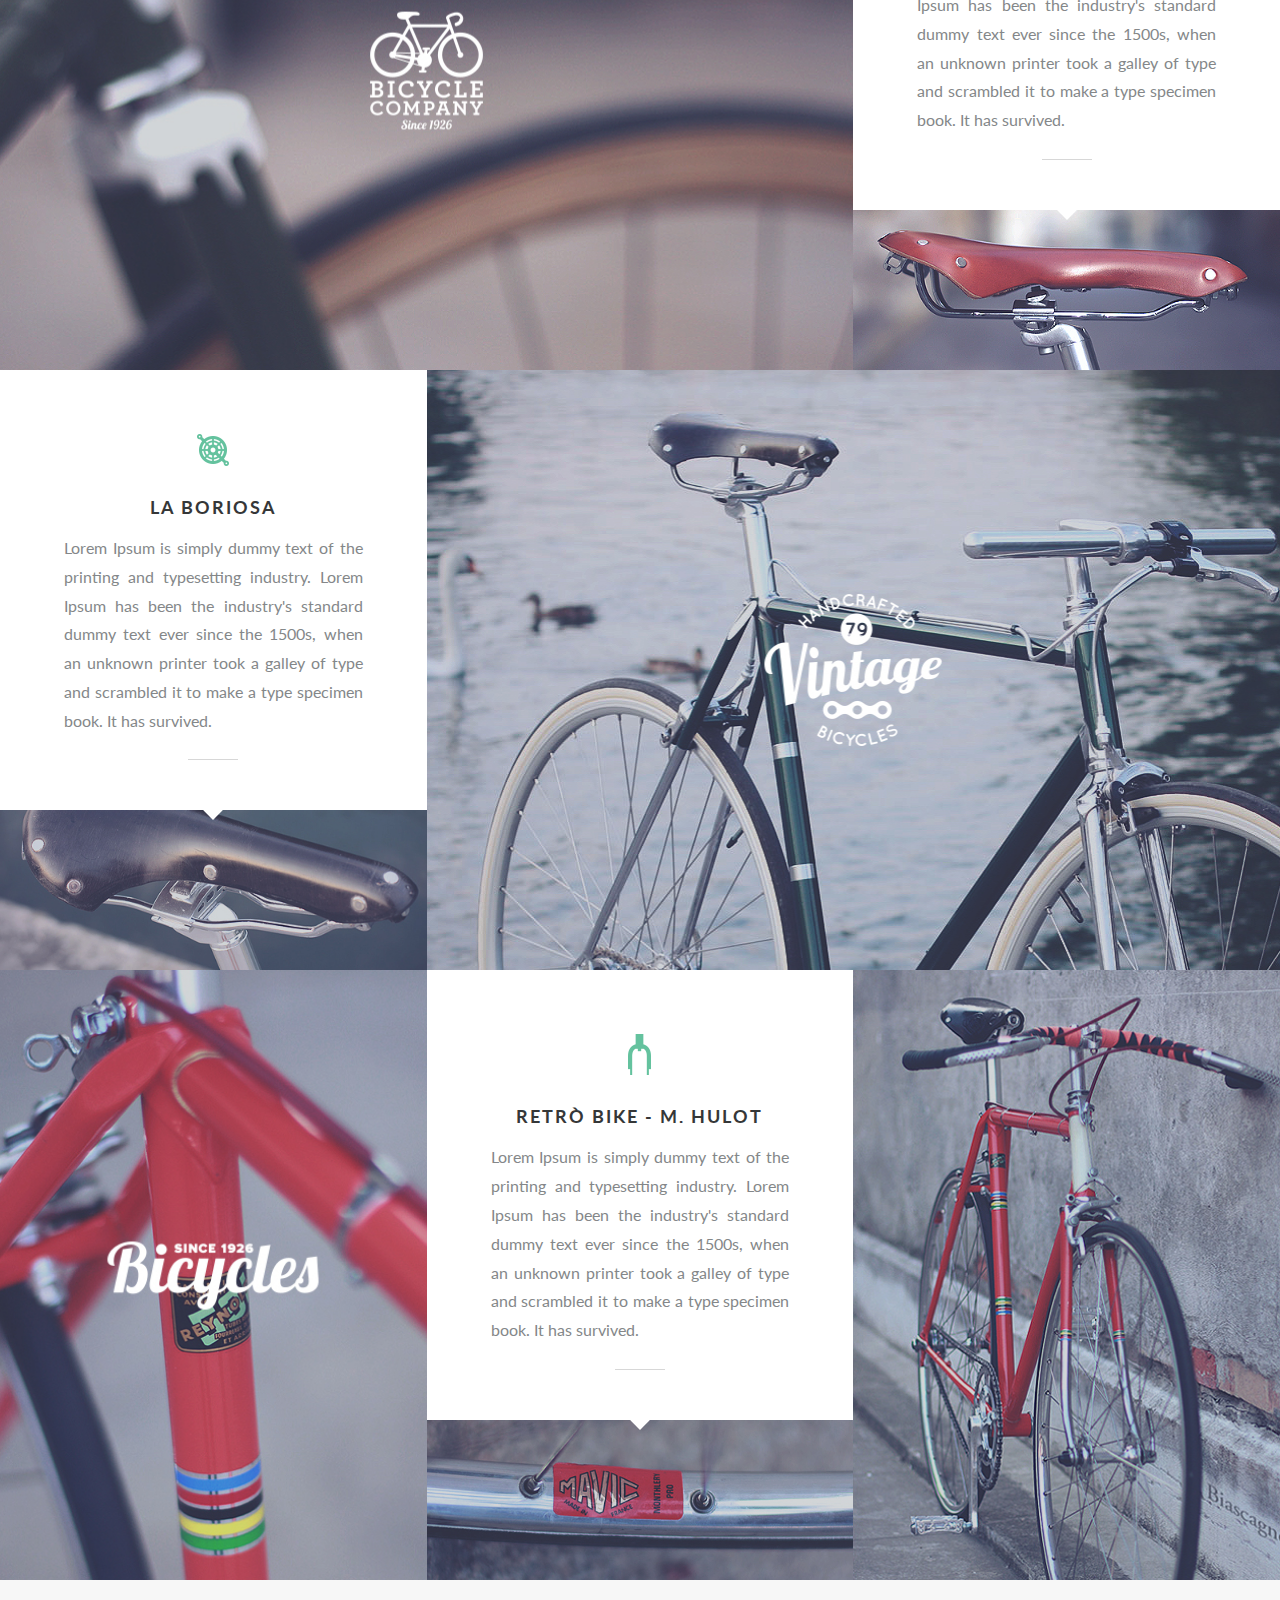
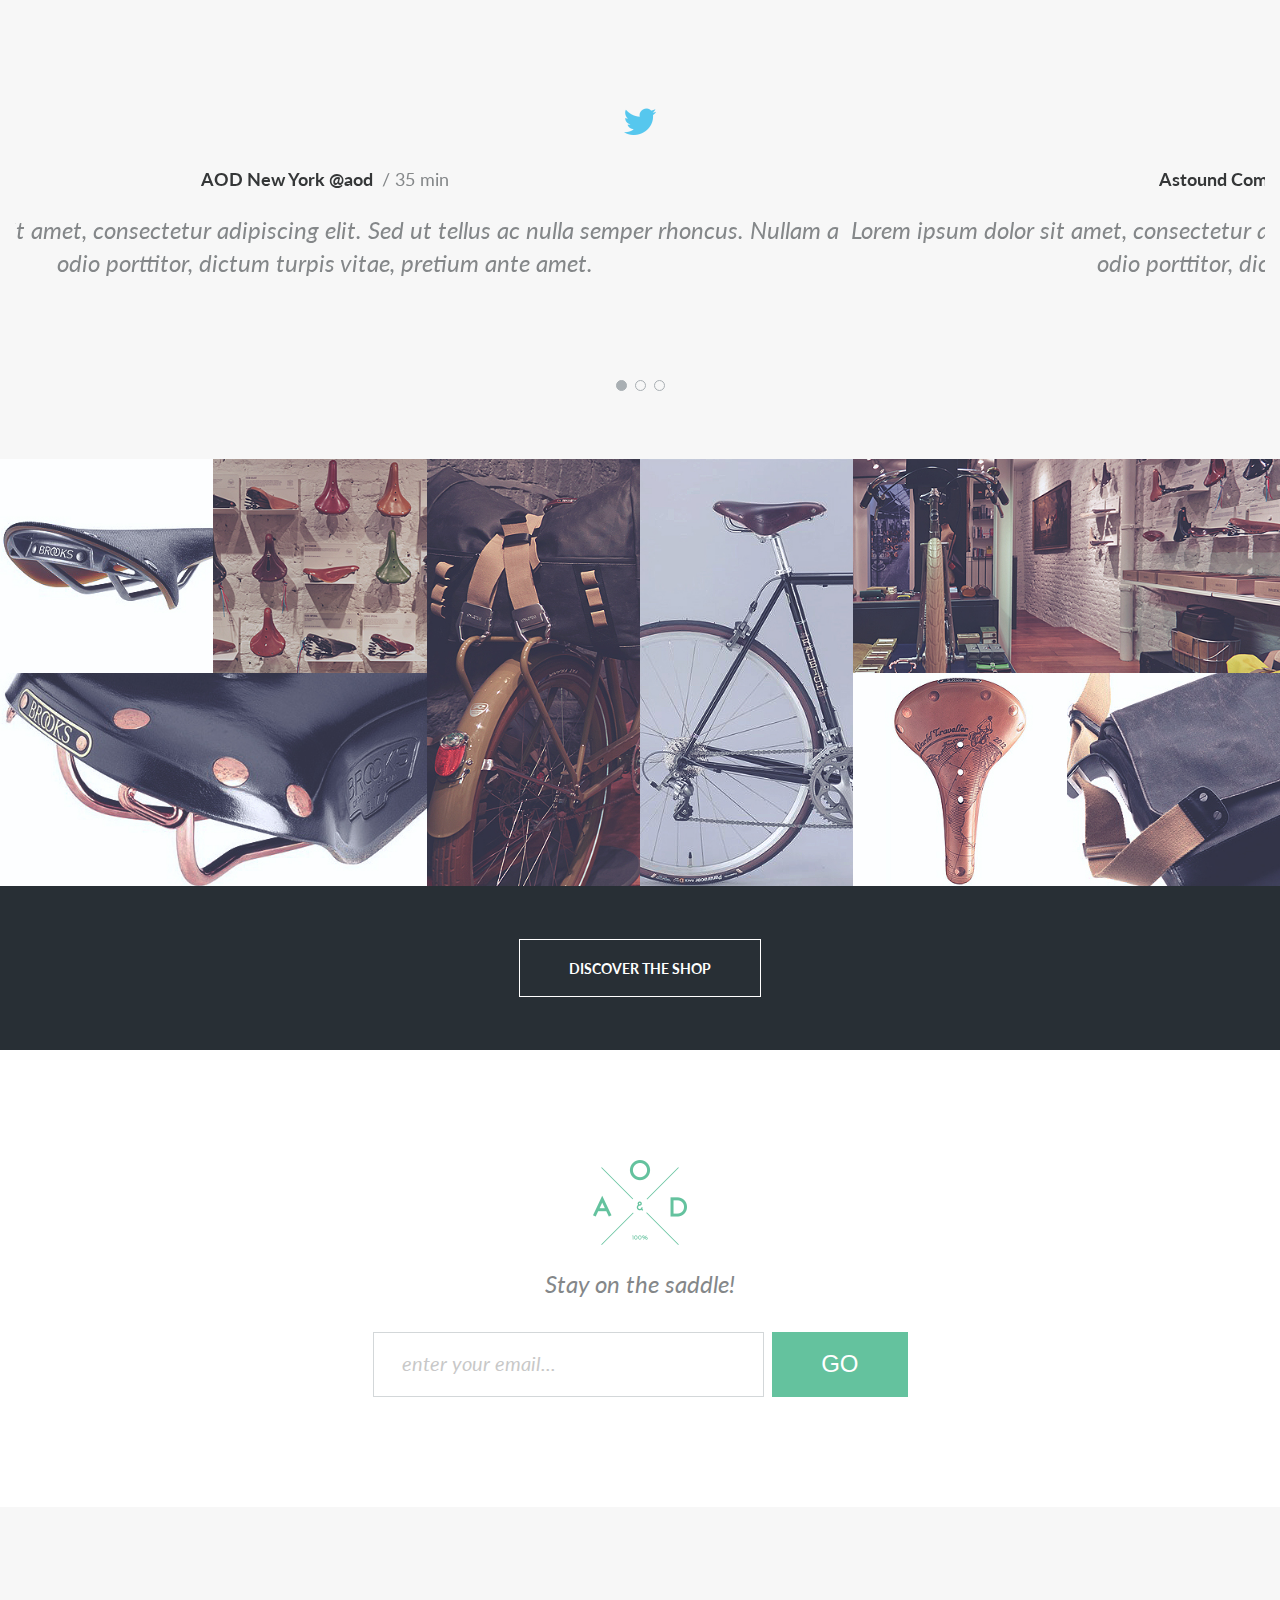
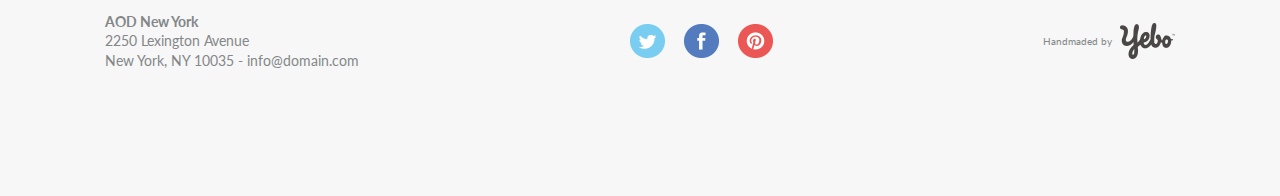
==== commit 7ccd02e5: "0008: add section 'Footer'" ====
--- a/bicycle/index.html
+++ b/bicycle/index.html
@@ -229,8 +229,28 @@
                 <button type="submit" class="contact-form__button">Go</button>
             </form>
         </div>
-        
+        <!-- Footer -->
+        <footer class="page-footer">
+            <div class="footer__col">
+                <p class="footer__address">
+                    <strong>AOD New York</strong><br />
+                    2250 Lexington Avenue<br /> 
+                    New York, NY 10035  - <a href="mailto:info@domain.com">info@domain.com</a><br />
+                </p>
+            </div>
+            <div class="footer__col">
+                <ul class="socials">
+                    <li class="socials-item"><a href="#" class="socials-item__link"><i class="socials-item__icon i-twitter"></i></a></li>
+                    <li class="socials-item"><a href="#" class="socials-item__link"><i class="socials-item__icon i-facebook"></i></a></li>
+                    <li class="socials-item"><a href="#" class="socials-item__link"><i class="socials-item__icon i-pinterest"></i></a></li>
+                </ul>
+            </div>
+            <div class="footer__col">
+                <div class="copyright">Handmaded by <a href="#" class="copyright__link"><img src="img/icons/yebo-logo.png" class="copyright__image" alt="yebo"></a></div>
+            </div>
+        </footer>        
     </div>
+    
     <!-- Include JavaScript Scripts -->
     <script src="https://code.jquery.com/jquery-2.2.0.min.js" type="text/javascript"></script>
     <script src="js/slick.min.js" type="text/javascript"></script>
--- a/bicycle/css/style.min.css
+++ b/bicycle/css/style.min.css
@@ -23,5 +23,5 @@
  "img4 img5"  "img0 img0"  "img6 img7"}}@media screen and (min-width: 992px){.page-shop{display:-ms-grid;display:grid;-ms-grid-columns:(1fr)[6];grid-template-columns:repeat(6, 1fr);-ms-grid-rows:auto;grid-template-rows:auto;grid-template-areas:"img1 img2 img4 img5 img0 img0"- "img3 img3 img4 img5 img6 img7"}}.page-cta{background:#282f35;padding:75px 15px;text-align:center}.btn-shop{color:#fff;border:1px solid #fff;font-size:1.4rem;font-weight:bold;text-transform:uppercase;padding:1.4em 3.5em;-webkit-transition:all .2s;transition:all .2s}.btn-shop:hover{text-decoration:none;background:#fff;color:#282f35}.page-contact{padding:110px 15px;background:#fff}.page-contact__header{text-align:center}.page-contact__slogan{font-style:italic;font-size:2.4rem;margin:.6em 0 1em}.contact-form{display:-webkit-box;display:-ms-flexbox;display:flex;max-width:535px;margin:0 auto}.contact-form__item{border:1px solid #d3d7d9;font-size:2rem;font-style:italic;padding:1em 1.4em;width:100%;color:#848789;-webkit-box-flex:1;-ms-flex:1;flex:1}.contact-form__item:hover::-webkit-input-placeholder{opacity:0.8}.contact-form__item:hover:-ms-input-placeholder{opacity:0.8}.contact-form__item:hover::-ms-input-placeholder{opacity:0.8}.contact-form__item:hover::placeholder{opacity:0.8}.contact-form__button{background:#64c29e;border:1px solid transparent;padding:0 1em;text-transform:uppercase;color:#fff;font-size:2.4rem;font-weight:300;margin-left:8px;cursor:pointer;-webkit-transition:all .2s;transition:all .2s}.contact-form__button:hover{color:#64c29e;background:#fff;border:1px solid #64c29e}@media screen and (min-width: 768px){.contact-form__button{padding:0 2em}}.page-nav{position:fixed;width:100%;background:#fff;display:none;-webkit-transition:all 0.2s;transition:all 0.2s}.page-nav__list{display:-webkit-box;display:-ms-flexbox;display:flex;-webkit-box-orient:vertical;-webkit-box-direction:normal;-ms-flex-direction:column;flex-direction:column;-webkit-box-pack:center;-ms-flex-pack:center;justify-content:center;-webkit-box-align:center;-ms-flex-align:center;align-items:center}.page-nav__link{display:inline-block;color:#4d4959;font-weight:bold;font-size:1.3rem;text-transform:uppercase;padding:1em 2em}.nav-toggler{position:absolute;top:50%;right:15px;-webkit-transform:translateY(-50%);transform:translateY(-50%);width:35px;border:none;background:transparent;outline:none;cursor:pointer}.nav-toggler:focus{outline:-webkit-focus-ring-color auto 1px}.nav-toggler span{display:block;background:#64c29e;width:100%;height:3px;margin:6px 0;border-radius:3px}.nav-toggler--open span{background:#353738}.nav--mobile{display:block}.header-nav--opened{background:#fff}@media screen and (min-width: 768px){.page-nav{position:relative;width:auto;height:auto;background:transparent;display:block}.nav-toggler{display:none}.page-nav__list{-webkit-box-orient:horizontal;-webkit-box-direction:normal;-ms-flex-direction:row;flex-direction:row;-webkit-box-pack:center;-ms-flex-pack:center;justify-content:center;-webkit-box-align:center;-ms-flex-align:center;align-items:center}.page-nav__item{position:relative}.logo-lg{display:block}.logo-mb{display:none}.page-nav__item:after{content:'.';font-size:2rem;color:transparent}.page-nav__item--dotted:after{color:#4d4959}}.logo--lg{display:none}.logo--mb img{width:100%;vertical-align:middle}.logo--mb{display:block;width:60px;margin:0 15px 15px}@media screen and (min-width: 768px){.logo--lg{display:block}.logo--mb{display:none}}.page-title__container{text-align:center}.page-title__icon{vertical-align:middle}.page-title{padding:2em 0;color:#353738;font-weight:bold;font-size:1.8rem;letter-spacing:1px}.review-item{max-width:1040px;margin:0 auto}.review-item__title{font-size:1.8rem;margin-bottom:1.4em}.review-item__title strong{margin-right:.5em;color:#353738}.review-item__content p{font-size:2.4rem;font-style:italic;line-height:1.4}.review-slider .slick-slide:focus{outline:none}.review-slider .slick-dots{display:-webkit-box;display:-ms-flexbox;display:flex;-webkit-box-pack:center;-ms-flex-pack:center;justify-content:center;margin-top:100px}.review-slider .slick-dots li{margin:0 4px}.review-slider .slick-dots button{width:11px;height:11px;color:transparent;cursor:pointer;background:transparent;border:1px solid #a9afb3;border-radius:50%;display:block;outline:none;font-size:0}.review-slider .slick-dots li.slick-active button{background:#a9afb3}
+ "img3 img3 img4 img5 img6 img7"}}.page-cta{background:#282f35;padding:75px 15px;text-align:center}.btn-shop{color:#fff;border:1px solid #fff;font-size:1.4rem;font-weight:bold;text-transform:uppercase;padding:1.4em 3.5em;-webkit-transition:all .2s;transition:all .2s}.btn-shop:hover{text-decoration:none;background:#fff;color:#282f35}.page-contact{padding:110px 15px;background:#fff}.page-contact__header{text-align:center}.page-contact__slogan{font-style:italic;font-size:2.4rem;margin:.6em 0 1em}.contact-form{display:-webkit-box;display:-ms-flexbox;display:flex;max-width:535px;margin:0 auto}.contact-form__item{border:1px solid #d3d7d9;font-size:2rem;font-style:italic;padding:1em 1.4em;width:100%;color:#848789;-webkit-box-flex:1;-ms-flex:1;flex:1}.contact-form__item:hover::-webkit-input-placeholder{opacity:0.8}.contact-form__item:hover:-ms-input-placeholder{opacity:0.8}.contact-form__item:hover::-ms-input-placeholder{opacity:0.8}.contact-form__item:hover::placeholder{opacity:0.8}.contact-form__button{background:#64c29e;border:1px solid transparent;padding:0 1em;text-transform:uppercase;color:#fff;font-size:2.4rem;font-weight:300;margin-left:8px;cursor:pointer;-webkit-transition:all .2s;transition:all .2s}.contact-form__button:hover{color:#64c29e;background:#fff;border:1px solid #64c29e}@media screen and (min-width: 768px){.contact-form__button{padding:0 2em}}.page-footer{display:-webkit-box;display:-ms-flexbox;display:flex;-webkit-box-orient:vertical;-webkit-box-direction:normal;-ms-flex-direction:column;flex-direction:column;-webkit-box-align:center;-ms-flex-align:center;align-items:center;max-width:1100px;margin:0 auto;padding:40px 15px 25px}.footer__col{margin:0 0 20px}.footer__address{font-size:1.4rem;line-height:1.4;text-align:center}.copyright{display:-webkit-box;display:-ms-flexbox;display:flex;-webkit-box-align:center;-ms-flex-align:center;align-items:center}.copyright__link{margin-left:.8em}.copyright__link:hover{-webkit-filter:brightness(0);filter:brightness(0)}@media screen and (min-width: 768px){.page-footer{-webkit-box-orient:horizontal;-webkit-box-direction:normal;-ms-flex-direction:row;flex-direction:row;-webkit-box-pack:justify;-ms-flex-pack:justify;justify-content:space-between;padding:105px 15px}.footer__address{text-align:left}}.page-nav{position:fixed;width:100%;background:#fff;display:none;-webkit-transition:all 0.2s;transition:all 0.2s}.page-nav__list{display:-webkit-box;display:-ms-flexbox;display:flex;-webkit-box-orient:vertical;-webkit-box-direction:normal;-ms-flex-direction:column;flex-direction:column;-webkit-box-pack:center;-ms-flex-pack:center;justify-content:center;-webkit-box-align:center;-ms-flex-align:center;align-items:center}.page-nav__link{display:inline-block;color:#4d4959;font-weight:bold;font-size:1.3rem;text-transform:uppercase;padding:1em 2em}.nav-toggler{position:absolute;top:50%;right:15px;-webkit-transform:translateY(-50%);transform:translateY(-50%);width:35px;border:none;background:transparent;outline:none;cursor:pointer}.nav-toggler:focus{outline:-webkit-focus-ring-color auto 1px}.nav-toggler span{display:block;background:#64c29e;width:100%;height:3px;margin:6px 0;border-radius:3px}.nav-toggler--open span{background:#353738}.nav--mobile{display:block}.header-nav--opened{background:#fff}@media screen and (min-width: 768px){.page-nav{position:relative;width:auto;height:auto;background:transparent;display:block}.nav-toggler{display:none}.page-nav__list{-webkit-box-orient:horizontal;-webkit-box-direction:normal;-ms-flex-direction:row;flex-direction:row;-webkit-box-pack:center;-ms-flex-pack:center;justify-content:center;-webkit-box-align:center;-ms-flex-align:center;align-items:center}.page-nav__item{position:relative}.logo-lg{display:block}.logo-mb{display:none}.page-nav__item:after{content:'.';font-size:2rem;color:transparent}.page-nav__item--dotted:after{color:#4d4959}}.logo--lg{display:none}.logo--mb img{width:100%;vertical-align:middle}.logo--mb{display:block;width:60px;margin:0 15px 15px}@media screen and (min-width: 768px){.logo--lg{display:block}.logo--mb{display:none}}.page-title__container{text-align:center}.page-title__icon{vertical-align:middle}.page-title{padding:2em 0;color:#353738;font-weight:bold;font-size:1.8rem;letter-spacing:1px}.socials-item{display:inline-block;margin:8px}.socials-item__link{display:block;width:35px;height:34px}.socials-item__link:hover .socials-item__icon{-webkit-filter:saturate(1.5);filter:saturate(1.5)}.socials-item__icon{display:block;width:100%;height:100%}.i-twitter{background:url("../img/icons/twitter.png")}.i-facebook{background:url("../img/icons/facebook.png")}.i-pinterest{background:url("../img/icons/pinterest.png")}.review-item{max-width:1040px;margin:0 auto}.review-item__title{font-size:1.8rem;margin-bottom:1.4em}.review-item__title strong{margin-right:.5em;color:#353738}.review-item__content p{font-size:2.4rem;font-style:italic;line-height:1.4}.review-slider .slick-slide:focus{outline:none}.review-slider .slick-dots{display:-webkit-box;display:-ms-flexbox;display:flex;-webkit-box-pack:center;-ms-flex-pack:center;justify-content:center;margin-top:100px}.review-slider .slick-dots li{margin:0 4px}.review-slider .slick-dots button{width:11px;height:11px;color:transparent;cursor:pointer;background:transparent;border:1px solid #a9afb3;border-radius:50%;display:block;outline:none;font-size:0}.review-slider .slick-dots li.slick-active button{background:#a9afb3}
 /*# sourceMappingURL=style.min.css.map */